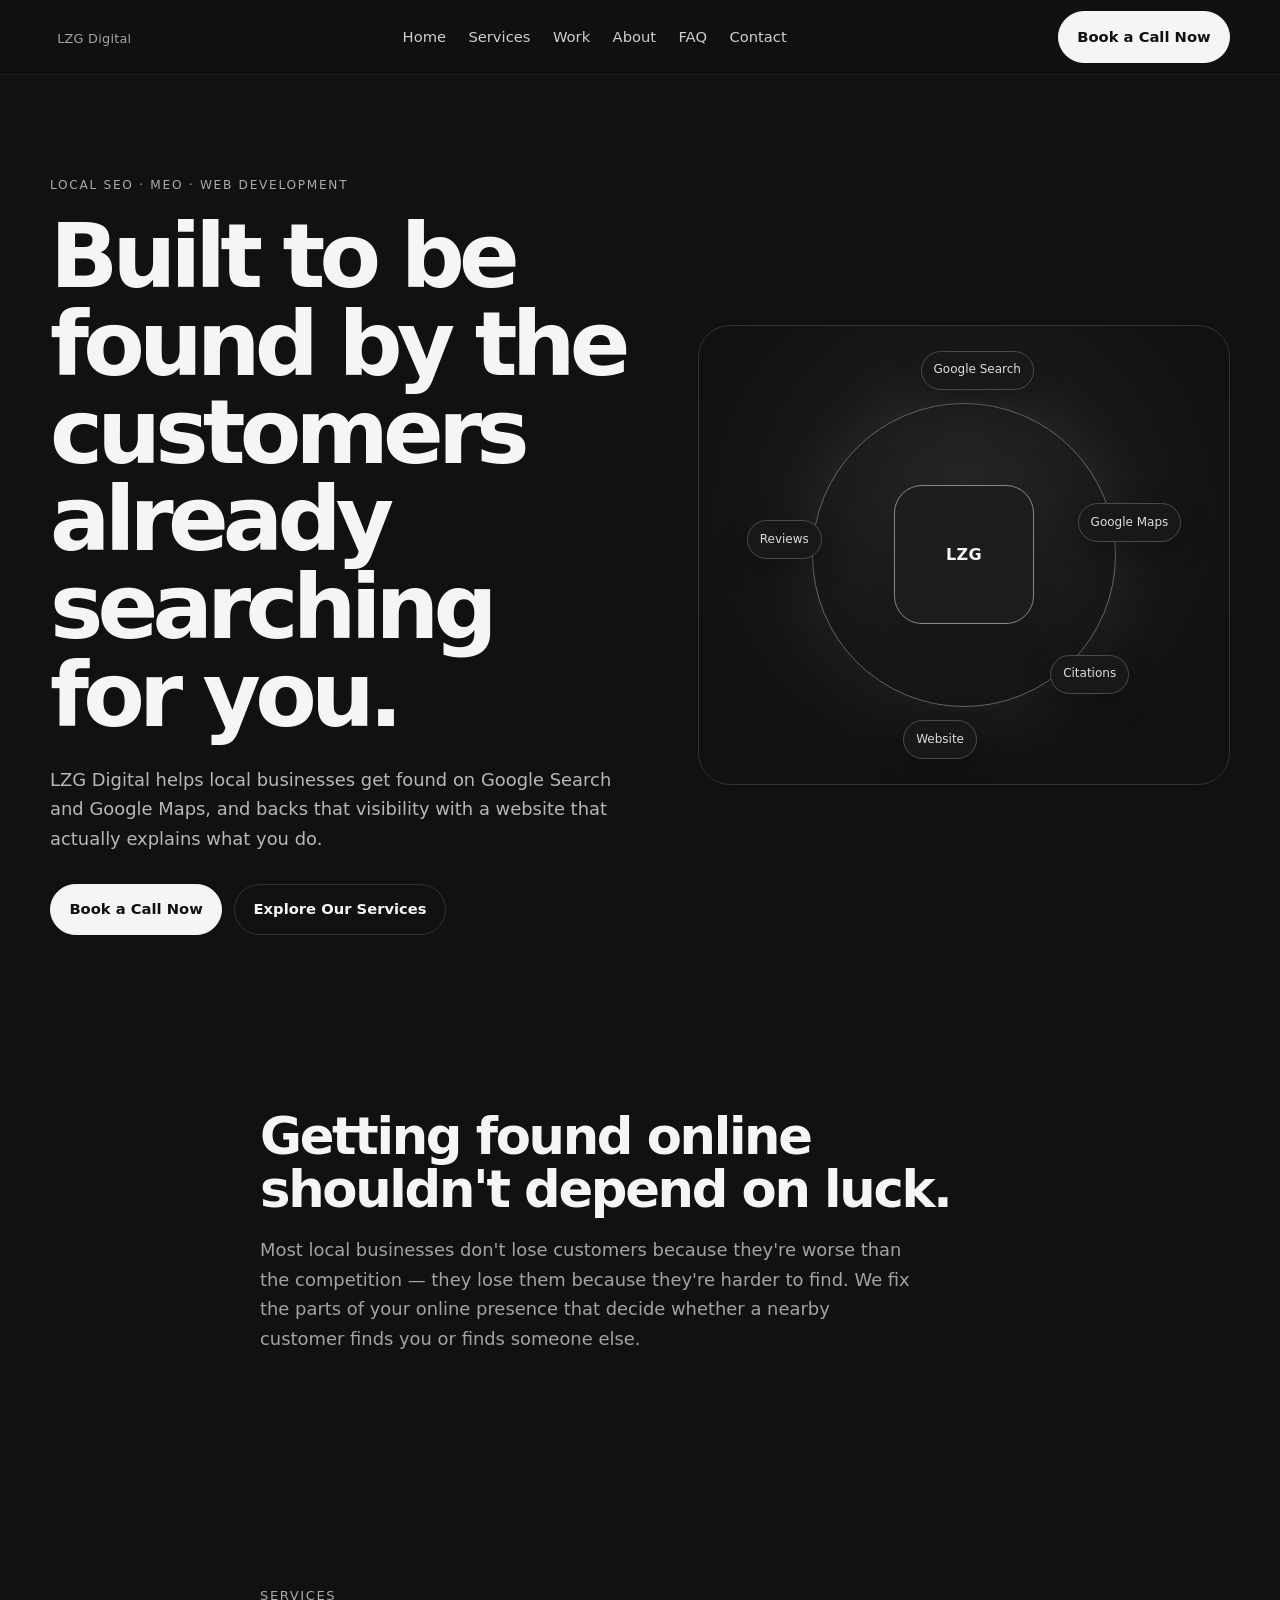
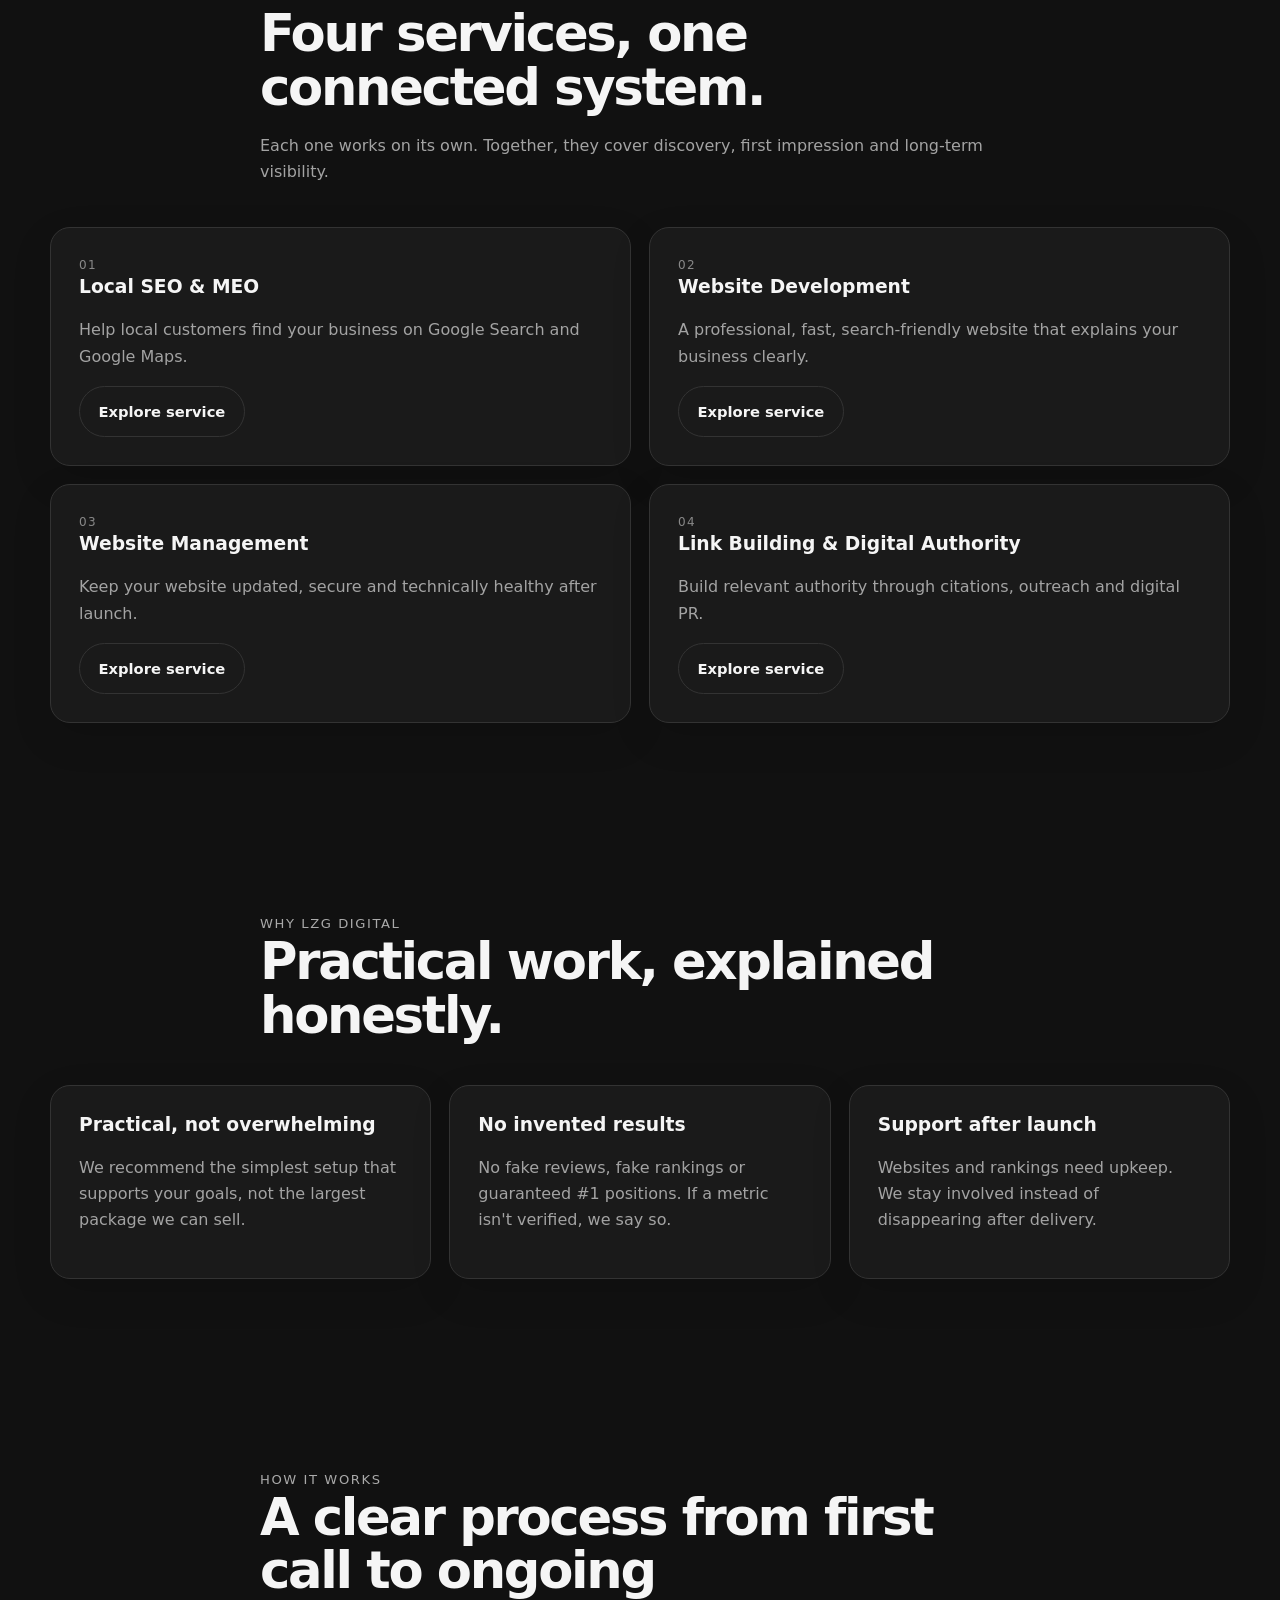
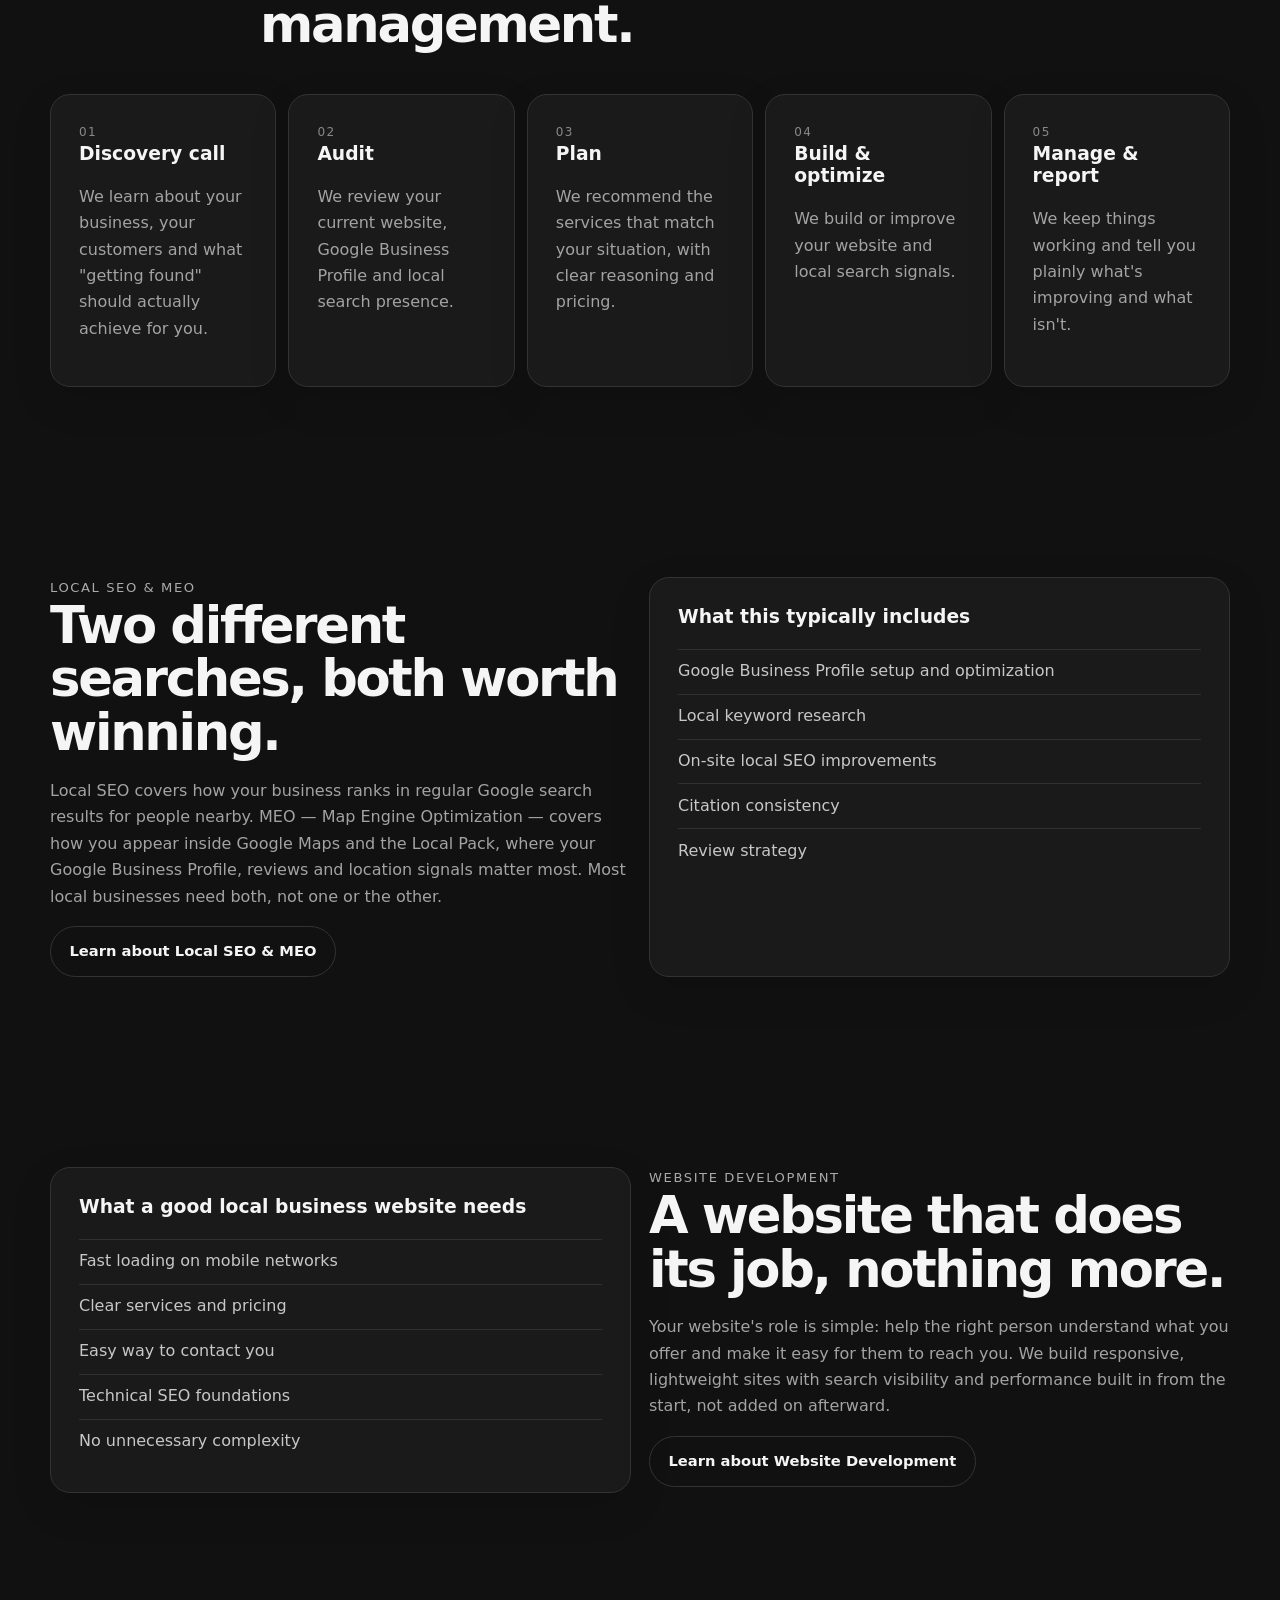
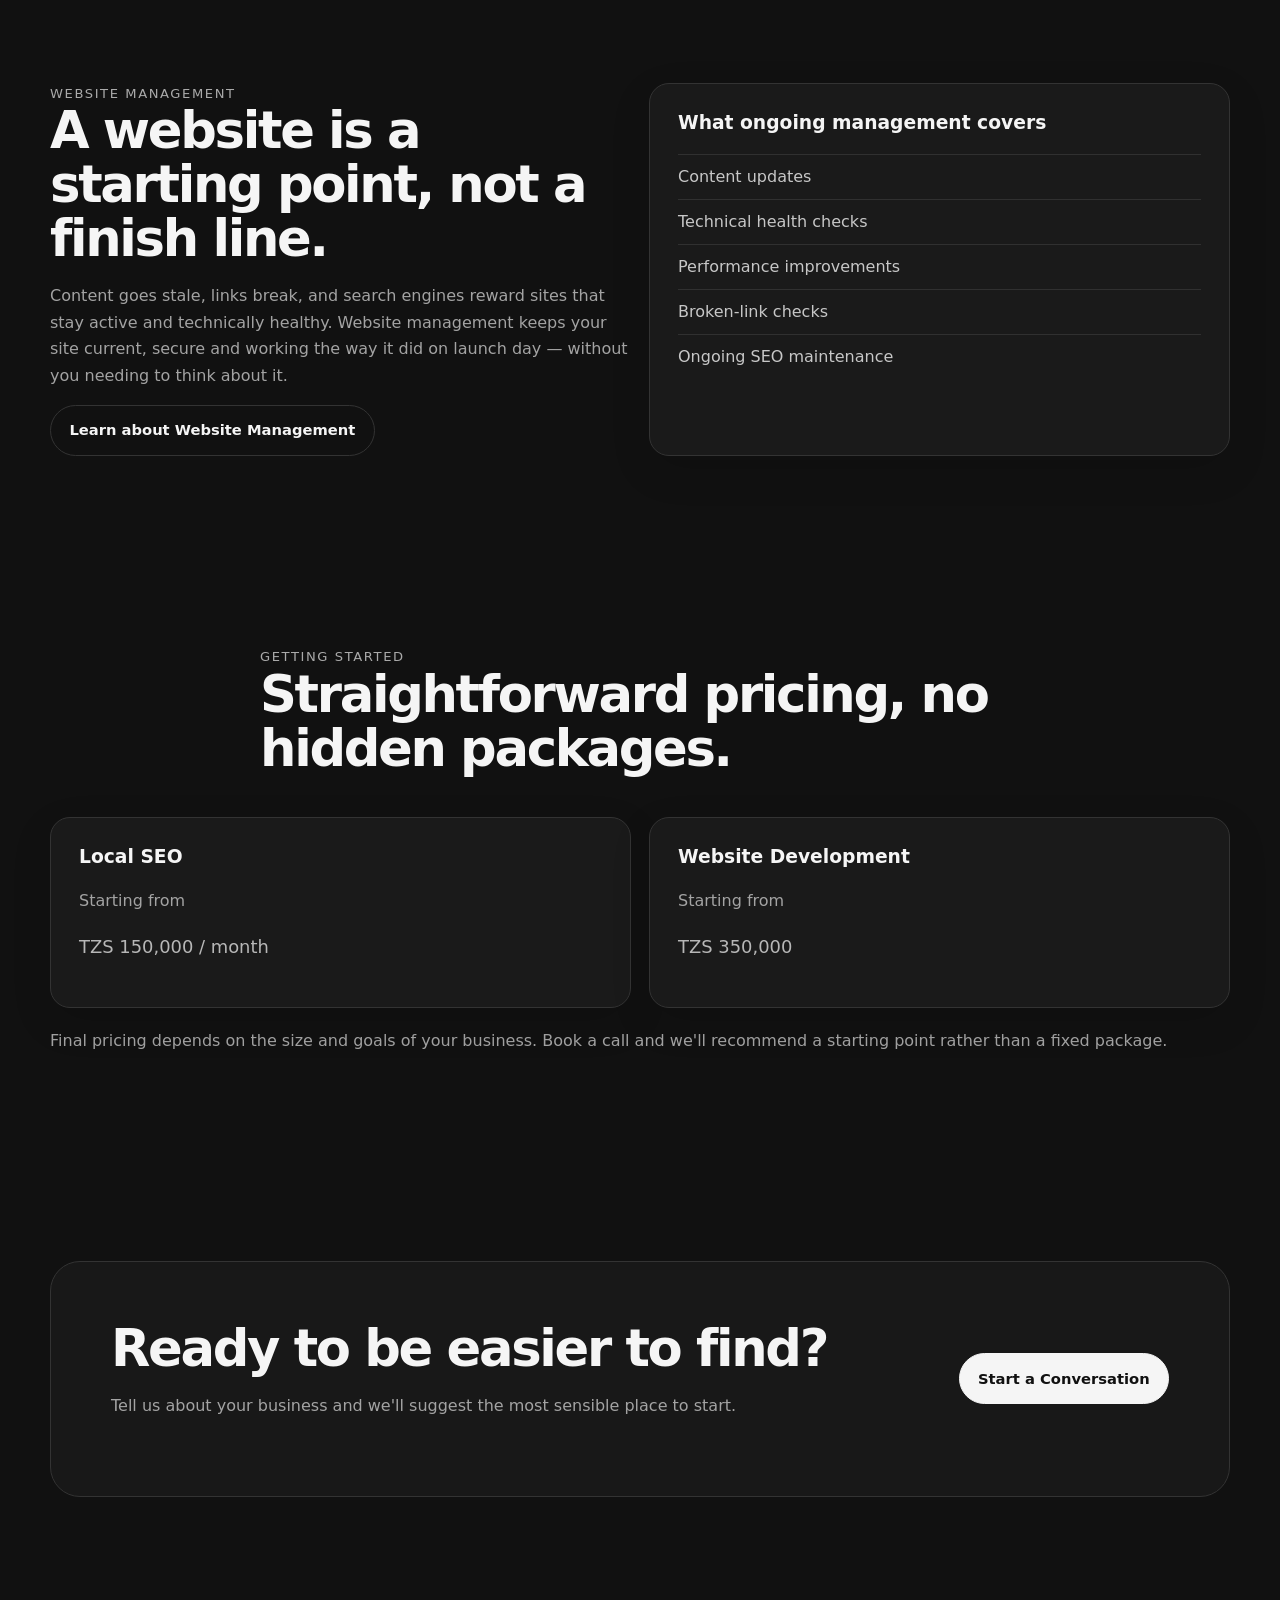
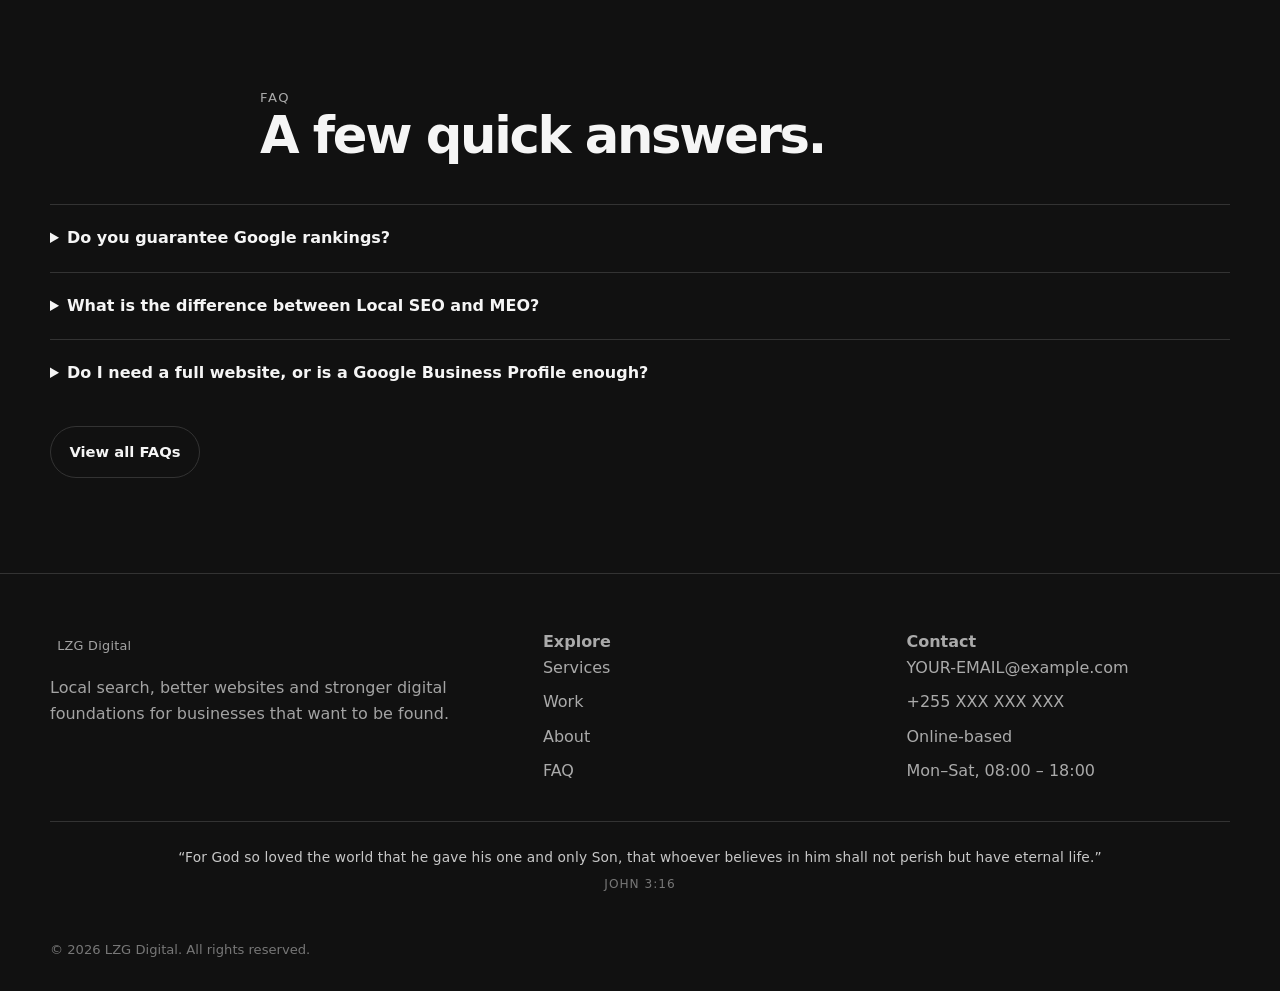
==== index.html @ 10f2b660 "Add files via upload" ====
<!doctype html>
<html lang="en">
<head>
<meta name="referrer" content="strict-origin-when-cross-origin">
<meta http-equiv="Permissions-Policy" content="camera=(), microphone=(), geolocation=(), payment=()">
<meta charset="utf-8">
<meta http-equiv="Content-Security-Policy" content="default-src 'self'; base-uri 'self'; object-src 'none'; frame-ancestors 'none'; form-action 'self' mailto:; img-src 'self' data:; font-src 'self'; style-src 'self' 'unsafe-inline'; script-src 'self'; connect-src 'self'; media-src 'self'; upgrade-insecure-requests">
<meta name="viewport" content="width=device-width, initial-scale=1">
<link rel="icon" type="image/svg+xml" href="assets/favicon.svg">
<title>LZG Digital | Local SEO, MEO & Web Development for Local Businesses</title>
<meta name="description" content="LZG Digital helps local businesses improve their Google visibility with Local SEO, MEO, professional websites, digital authority and ongoing website management.">
<meta name="robots" content="index,follow,max-image-preview:large">
<link rel="canonical" href="https://YOUR-USERNAME.github.io/YOUR-REPOSITORY/">
<meta property="og:type" content="website">
<meta property="og:title" content="LZG Digital | Local SEO, MEO & Web Development for Local Businesses">
<meta property="og:description" content="LZG Digital helps local businesses improve their Google visibility with Local SEO, MEO, professional websites, digital authority and ongoing website management.">
<meta property="og:url" content="https://YOUR-USERNAME.github.io/YOUR-REPOSITORY/">
<meta name="twitter:card" content="summary">
<link rel="stylesheet" href="assets/css/style.css">
</head><header class="site-header"><div class="container nav">
<a class="logo" href="index.html" aria-label="LZG Digital home"><span data-brand>LZG Digital</span></a>
<nav class="nav-links" aria-label="Primary navigation">
<a href="index.html">Home</a><a href="services/">Services</a><a href="work/">Work</a><a href="about/">About</a><a href="faq/">FAQ</a><a href="contact/">Contact</a>
</nav><a class="btn btn-primary nav-cta" data-cta="primary" href="contact/">Book a Call Now</a><button class="menu" data-menu aria-label="Open menu" aria-expanded="false">Menu</button>
</div></header>

<main>

<section><div class="container hero">
<div><div class="eyebrow">Local SEO · MEO · Web Development</div>
<h1>Built to be found by the customers already searching for you.</h1>
<p class="lead">LZG Digital helps local businesses get found on Google Search and Google Maps, and backs that visibility with a website that actually explains what you do.</p>
<div class="actions"><a class="btn btn-primary" data-cta="primary" href="contact/">Book a Call Now</a><a class="btn btn-ghost" data-cta="secondary" href="services/">Explore Our Services</a></div>
</div>
<div class="hero-visual" data-reveal><div class="network">
<div class="core">LZG</div>
<div class="node">Google Search</div>
<div class="node">Google Maps</div>
<div class="node">Website</div>
<div class="node">Reviews</div>
<div class="node">Citations</div>
</div></div>
</div></section>

<section class="section"><div class="container section-head">
<h2>Getting found online shouldn't depend on luck.</h2>
<p class="lead muted">Most local businesses don't lose customers because they're worse than the competition — they lose them because they're harder to find. We fix the parts of your online presence that decide whether a nearby customer finds you or finds someone else.</p>
</div></section>

<section class="section" id="services"><div class="container section-head">
<div class="kicker">Services</div>
<h2>Four services, one connected system.</h2>
<p class="muted">Each one works on its own. Together, they cover discovery, first impression and long-term visibility.</p>
</div><div class="container grid grid-2">
<article class="card" data-reveal><div class="number">01</div><h3>Local SEO & MEO</h3><p class="muted">Help local customers find your business on Google Search and Google Maps.</p><a class="btn btn-ghost" href="services/local-seo-meo/">Explore service</a></article>
<article class="card" data-reveal><div class="number">02</div><h3>Website Development</h3><p class="muted">A professional, fast, search-friendly website that explains your business clearly.</p><a class="btn btn-ghost" href="services/website-development/">Explore service</a></article>
<article class="card" data-reveal><div class="number">03</div><h3>Website Management</h3><p class="muted">Keep your website updated, secure and technically healthy after launch.</p><a class="btn btn-ghost" href="services/website-management/">Explore service</a></article>
<article class="card" data-reveal><div class="number">04</div><h3>Link Building & Digital Authority</h3><p class="muted">Build relevant authority through citations, outreach and digital PR.</p><a class="btn btn-ghost" href="services/link-building/">Explore service</a></article>
</div></section>

<section class="section"><div class="container section-head">
<div class="kicker">Why LZG Digital</div>
<h2>Practical work, explained honestly.</h2>
</div><div class="container grid grid-3">
<article class="card" data-reveal><h3>Practical, not overwhelming</h3><p class="muted">We recommend the simplest setup that supports your goals, not the largest package we can sell.</p></article>
<article class="card" data-reveal><h3>No invented results</h3><p class="muted">No fake reviews, fake rankings or guaranteed #1 positions. If a metric isn't verified, we say so.</p></article>
<article class="card" data-reveal><h3>Support after launch</h3><p class="muted">Websites and rankings need upkeep. We stay involved instead of disappearing after delivery.</p></article>
</div></section>

<section class="section"><div class="container section-head">
<div class="kicker">How it works</div>
<h2>A clear process from first call to ongoing management.</h2>
</div><div class="container process">
<article class="card" data-reveal><div class="number">01</div><h3>Discovery call</h3><p class="muted">We learn about your business, your customers and what "getting found" should actually achieve for you.</p></article>
<article class="card" data-reveal><div class="number">02</div><h3>Audit</h3><p class="muted">We review your current website, Google Business Profile and local search presence.</p></article>
<article class="card" data-reveal><div class="number">03</div><h3>Plan</h3><p class="muted">We recommend the services that match your situation, with clear reasoning and pricing.</p></article>
<article class="card" data-reveal><div class="number">04</div><h3>Build & optimize</h3><p class="muted">We build or improve your website and local search signals.</p></article>
<article class="card" data-reveal><div class="number">05</div><h3>Manage & report</h3><p class="muted">We keep things working and tell you plainly what's improving and what isn't.</p></article>
</div></section>

<section class="section"><div class="container grid grid-2">
<div data-reveal><div class="kicker">Local SEO & MEO</div><h2>Two different searches, both worth winning.</h2><p class="muted">Local SEO covers how your business ranks in regular Google search results for people nearby. MEO — Map Engine Optimization — covers how you appear inside Google Maps and the Local Pack, where your Google Business Profile, reviews and location signals matter most. Most local businesses need both, not one or the other.</p><a class="btn btn-ghost" href="services/local-seo-meo/">Learn about Local SEO & MEO</a></div>
<div class="card" data-reveal><h3>What this typically includes</h3><ul class="list"><li>Google Business Profile setup and optimization</li><li>Local keyword research</li><li>On-site local SEO improvements</li><li>Citation consistency</li><li>Review strategy</li></ul></div>
</div></section>

<section class="section"><div class="container grid grid-2">
<div class="card" data-reveal><h3>What a good local business website needs</h3><ul class="list"><li>Fast loading on mobile networks</li><li>Clear services and pricing</li><li>Easy way to contact you</li><li>Technical SEO foundations</li><li>No unnecessary complexity</li></ul></div>
<div data-reveal><div class="kicker">Website Development</div><h2>A website that does its job, nothing more.</h2><p class="muted">Your website's role is simple: help the right person understand what you offer and make it easy for them to reach you. We build responsive, lightweight sites with search visibility and performance built in from the start, not added on afterward.</p><a class="btn btn-ghost" href="services/website-development/">Learn about Website Development</a></div>
</div></section>

<section class="section"><div class="container grid grid-2">
<div data-reveal><div class="kicker">Website Management</div><h2>A website is a starting point, not a finish line.</h2><p class="muted">Content goes stale, links break, and search engines reward sites that stay active and technically healthy. Website management keeps your site current, secure and working the way it did on launch day — without you needing to think about it.</p><a class="btn btn-ghost" href="services/website-management/">Learn about Website Management</a></div>
<div class="card" data-reveal><h3>What ongoing management covers</h3><ul class="list"><li>Content updates</li><li>Technical health checks</li><li>Performance improvements</li><li>Broken-link checks</li><li>Ongoing SEO maintenance</li></ul></div>
</div></section>

<section class="section"><div class="container section-head">
<div class="kicker">Getting started</div>
<h2>Straightforward pricing, no hidden packages.</h2>
</div><div class="container grid grid-2">
<article class="card" data-reveal><h3>Local SEO</h3><p class="muted">Starting from</p><p class="lead" data-price="seoStarter">TZS 150,000 / month</p></article>
<article class="card" data-reveal><h3>Website Development</h3><p class="muted">Starting from</p><p class="lead" data-price="websiteStarter">TZS 350,000</p></article>
</div><div class="container"><p class="muted" style="margin-top:20px">Final pricing depends on the size and goals of your business. Book a call and we'll recommend a starting point rather than a fixed package.</p></div></section>

<section class="section"><div class="container"><div class="cta-band">
<div><h2>Ready to be easier to find?</h2><p class="muted">Tell us about your business and we'll suggest the most sensible place to start.</p></div>
<a class="btn btn-primary" data-cta="contact" href="contact/">Start a Conversation</a>
</div></div></section>

<section class="section"><div class="container section-head">
<div class="kicker">FAQ</div>
<h2>A few quick answers.</h2>
</div><div class="container faq">
<details><summary>Do you guarantee Google rankings?</summary><p>No. Search results depend on many factors outside any agency's control. We focus on sustainable improvements and transparent reporting.</p></details>
<details><summary>What is the difference between Local SEO and MEO?</summary><p>Local SEO covers your ranking in standard search results; MEO covers your visibility inside Google Maps and the Local Pack. Most businesses benefit from both.</p></details>
<details><summary>Do I need a full website, or is a Google Business Profile enough?</summary><p>It depends on the business. We assess your situation and recommend the simplest setup that supports your goals — not the biggest package available.</p></details>
</div><div class="container" style="margin-top:20px"><a class="btn btn-ghost" href="faq/">View all FAQs</a></div></section>

</main>

<footer><div class="container footer-grid">
<div><div class="logo"><span data-brand>LZG Digital</span></div><p class="muted">Local search, better websites and stronger digital foundations for businesses that want to be found.</p></div>
<div><strong>Explore</strong><div class="footer-links"><a href="services/">Services</a><a href="work/">Work</a><a href="about/">About</a><a href="faq/">FAQ</a></div></div>
<div><strong>Contact</strong><div class="footer-links"><a data-email href="mailto:YOUR-EMAIL@example.com">YOUR-EMAIL@example.com</a><a data-phone href="tel:+255000000000">+255 XXX XXX XXX</a><span data-location>Online-based</span><span>Mon–Sat, 08:00 – 18:00</span></div></div>
</div><div class="container scripture">
“For God so loved the world that he gave his one and only Son, that whoever believes in him shall not perish but have eternal life.”
<cite>John 3:16</cite>
</div>
<div class="container fine">© <span data-year></span> <span data-brand>LZG Digital</span>. All rights reserved.</div></footer>
<script src="assets/js/config.js"></script><script src="assets/js/main.js"></script>
<script type="application/ld+json">
{"@context":"https://schema.org","@graph":[
{"@type":"Organization","@id":"https://YOUR-USERNAME.github.io/YOUR-REPOSITORY/#organization","name":"LZG Digital","url":"https://YOUR-USERNAME.github.io/YOUR-REPOSITORY/","description":"LZG Digital helps local businesses improve their Google visibility with Local SEO, MEO, professional websites, digital authority and ongoing website management.","areaServed":"Tanzania"},
{"@type":"WebSite","@id":"https://YOUR-USERNAME.github.io/YOUR-REPOSITORY/#website","url":"https://YOUR-USERNAME.github.io/YOUR-REPOSITORY/","name":"LZG Digital","publisher":{"@id":"https://YOUR-USERNAME.github.io/YOUR-REPOSITORY/#organization"}}
]}
</script>
---- assets/css/style.css ----
/* LZG Digital — premium graphite system */
:root{
  --bg:#111111; --surface:#1a1a1a; --card:#202020; --text:#f5f5f5;
  --muted:#a3a3a3; --line:#333333; --white:#ffffff; --max:1180px;
  --radius:20px; --shadow:0 24px 70px rgba(0,0,0,.28);
}
*{box-sizing:border-box}
html{scroll-behavior:smooth}
body{margin:0;background:var(--bg);color:var(--text);font-family:Inter,ui-sans-serif,system-ui,-apple-system,BlinkMacSystemFont,"Segoe UI",sans-serif;line-height:1.65}
body:focus-within{scroll-behavior:smooth}
a{color:inherit;text-decoration:none}
img{max-width:100%;height:auto;display:block}
button,input,textarea{font:inherit}
.container{width:min(calc(100% - 40px),var(--max));margin-inline:auto}
.site-header{position:sticky;top:0;z-index:50;background:rgba(17,17,17,.88);backdrop-filter:blur(14px);border-bottom:1px solid rgba(255,255,255,.06)}
.nav{height:74px;display:flex;align-items:center;justify-content:space-between}
.logo{font-weight:800;letter-spacing:-.05em;font-size:1.15rem}
.logo span{font-weight:500;color:var(--muted);margin-left:.45rem;letter-spacing:.02em;font-size:.8rem}
.nav-links{display:flex;gap:1.4rem;align-items:center}
.nav-links a{color:#cfcfcf;font-size:.92rem}
.nav-links a:hover{color:#fff}
.menu{display:none;background:none;border:0;color:#fff;font-size:1.4rem}
.btn{display:inline-flex;align-items:center;justify-content:center;gap:.5rem;border:1px solid var(--line);border-radius:999px;padding:.78rem 1.15rem;font-weight:650;font-size:.92rem;transition:.2s ease}
.btn-primary{background:#f5f5f5;color:#111;border-color:#f5f5f5}
.btn-primary:hover{background:#fff;transform:translateY(-1px)}
.btn-ghost:hover{border-color:#666}
.hero{padding:100px 0 80px;min-height:78vh;display:grid;grid-template-columns:1.05fr .95fr;gap:60px;align-items:center}
.eyebrow{font-size:.76rem;letter-spacing:.14em;text-transform:uppercase;color:#aaa}
h1{font-size:clamp(3rem,7vw,6.4rem);line-height:.98;letter-spacing:-.065em;margin:18px 0 25px;max-width:760px}
h2{font-size:clamp(2rem,4vw,3.3rem);line-height:1.05;letter-spacing:-.045em;margin:0 0 18px}
h3{line-height:1.2;margin-top:0}
.lead{font-size:1.12rem;color:#b7b7b7;max-width:650px}
.actions{display:flex;flex-wrap:wrap;gap:12px;margin-top:30px}
.hero-visual{min-height:460px;display:grid;place-items:center;position:relative;overflow:hidden;border:1px solid var(--line);border-radius:32px;background:radial-gradient(circle at 50% 40%,#292929 0,#181818 42%,#111 75%)}
.network{position:relative;width:min(82%,440px);aspect-ratio:1}
.network:before{content:"";position:absolute;inset:15%;border:1px solid #666;border-radius:50%;box-shadow:0 0 90px rgba(255,255,255,.06)}
.core{position:absolute;inset:34%;display:grid;place-items:center;border:1px solid #888;border-radius:28px;background:#1d1d1d;box-shadow:var(--shadow);font-weight:750;letter-spacing:.02em}
.node{position:absolute;padding:.55rem .75rem;border:1px solid #4a4a4a;border-radius:999px;background:#181818;color:#ddd;font-size:.75rem;box-shadow:0 10px 30px rgba(0,0,0,.25)}
.node:nth-child(2){top:3%;left:40%}.node:nth-child(3){right:0;top:38%}.node:nth-child(4){bottom:3%;left:36%}.node:nth-child(5){left:0;top:42%}.node:nth-child(6){right:12%;bottom:18%}
.section{padding:95px 0}.section-head{max-width:760px;margin-bottom:42px}.muted{color:var(--muted)}
.grid{display:grid;gap:18px}.grid-3{grid-template-columns:repeat(3,1fr)}.grid-2{grid-template-columns:repeat(2,1fr)}
.card{background:var(--surface);border:1px solid var(--line);border-radius:var(--radius);padding:28px;box-shadow:0 14px 40px rgba(0,0,0,.12)}
.card:hover{border-color:#555}
.number{font-size:.75rem;color:#888;letter-spacing:.12em}
.list{padding:0;margin:20px 0 0;list-style:none}.list li{padding:.55rem 0;border-top:1px solid #303030;color:#c7c7c7}
.process{display:grid;grid-template-columns:repeat(5,1fr);gap:12px}.process .card{min-height:190px}
.score{display:grid;grid-template-columns:1fr 1fr;gap:20px;align-items:center}
.score-box{font-size:4rem;font-weight:800;letter-spacing:-.06em}
.bar{height:7px;background:#333;border-radius:10px;overflow:hidden}.bar span{display:block;height:100%;background:#eee}
.cta-band{padding:60px;border:1px solid var(--line);border-radius:30px;background:#181818;display:flex;justify-content:space-between;align-items:center;gap:30px}
footer{border-top:1px solid var(--line);padding:55px 0 30px;color:#aaa}
.footer-grid{display:grid;grid-template-columns:1.4fr 1fr 1fr;gap:40px}.footer-links{display:grid;gap:8px}
.fine{font-size:.82rem;color:#777;margin-top:45px}
.page-hero{padding:85px 0 55px;border-bottom:1px solid var(--line)}
.kicker{color:#aaa;font-size:.82rem;text-transform:uppercase;letter-spacing:.12em}
.faq details{border-top:1px solid var(--line);padding:20px 0}.faq summary{cursor:pointer;font-weight:650}.faq p{color:#aaa;max-width:800px}
form{display:grid;gap:14px}label{font-size:.85rem;color:#bbb}input,textarea{width:100%;background:#181818;border:1px solid #3a3a3a;color:#fff;border-radius:12px;padding:13px 14px;outline:none}input:focus,textarea:focus{border-color:#888}textarea{min-height:150px;resize:vertical}
@media(max-width:900px){
  .nav-links{display:none;position:absolute;left:20px;right:20px;top:74px;padding:16px;background:#161616;border:1px solid var(--line);border-radius:16px;flex-direction:column;align-items:stretch}
  .nav-links.open{display:flex}.menu{display:block}.nav .nav-cta{display:none}
  .hero{grid-template-columns:1fr;padding-top:65px}.hero-visual{min-height:380px}
  .grid-3,.grid-2,.process,.footer-grid{grid-template-columns:1fr}
  .cta-band{padding:35px;flex-direction:column;align-items:flex-start}.score{grid-template-columns:1fr}
}
@media(max-width:520px){
  .container{width:min(calc(100% - 28px),var(--max))}
  h1{font-size:clamp(2.65rem,15vw,4rem)}
  .section{padding:70px 0}.hero{padding:55px 0 45px}.hero-visual{min-height:330px;border-radius:24px}
  .node{font-size:.65rem;padding:.45rem .6rem}
}
.js [data-reveal]{opacity:0;transform:translateY(14px);transition:opacity .6s ease,transform .6s ease}
.js [data-reveal].is-visible{opacity:1;transform:translateY(0)}
@media(prefers-reduced-motion:reduce){html{scroll-behavior:auto}.btn{transition:none}.hero-visual *{animation:none!important}.js [data-reveal]{opacity:1;transform:none;transition:none}}

.scripture{margin-top:36px;padding-top:24px;border-top:1px solid var(--line);text-align:center;color:#c8c8c8;font-size:.86rem;letter-spacing:.01em}
.scripture cite{display:block;margin-top:6px;color:#777;font-style:normal;font-size:.76rem;letter-spacing:.08em;text-transform:uppercase}
@media(max-width:520px){.scripture{font-size:.8rem}}
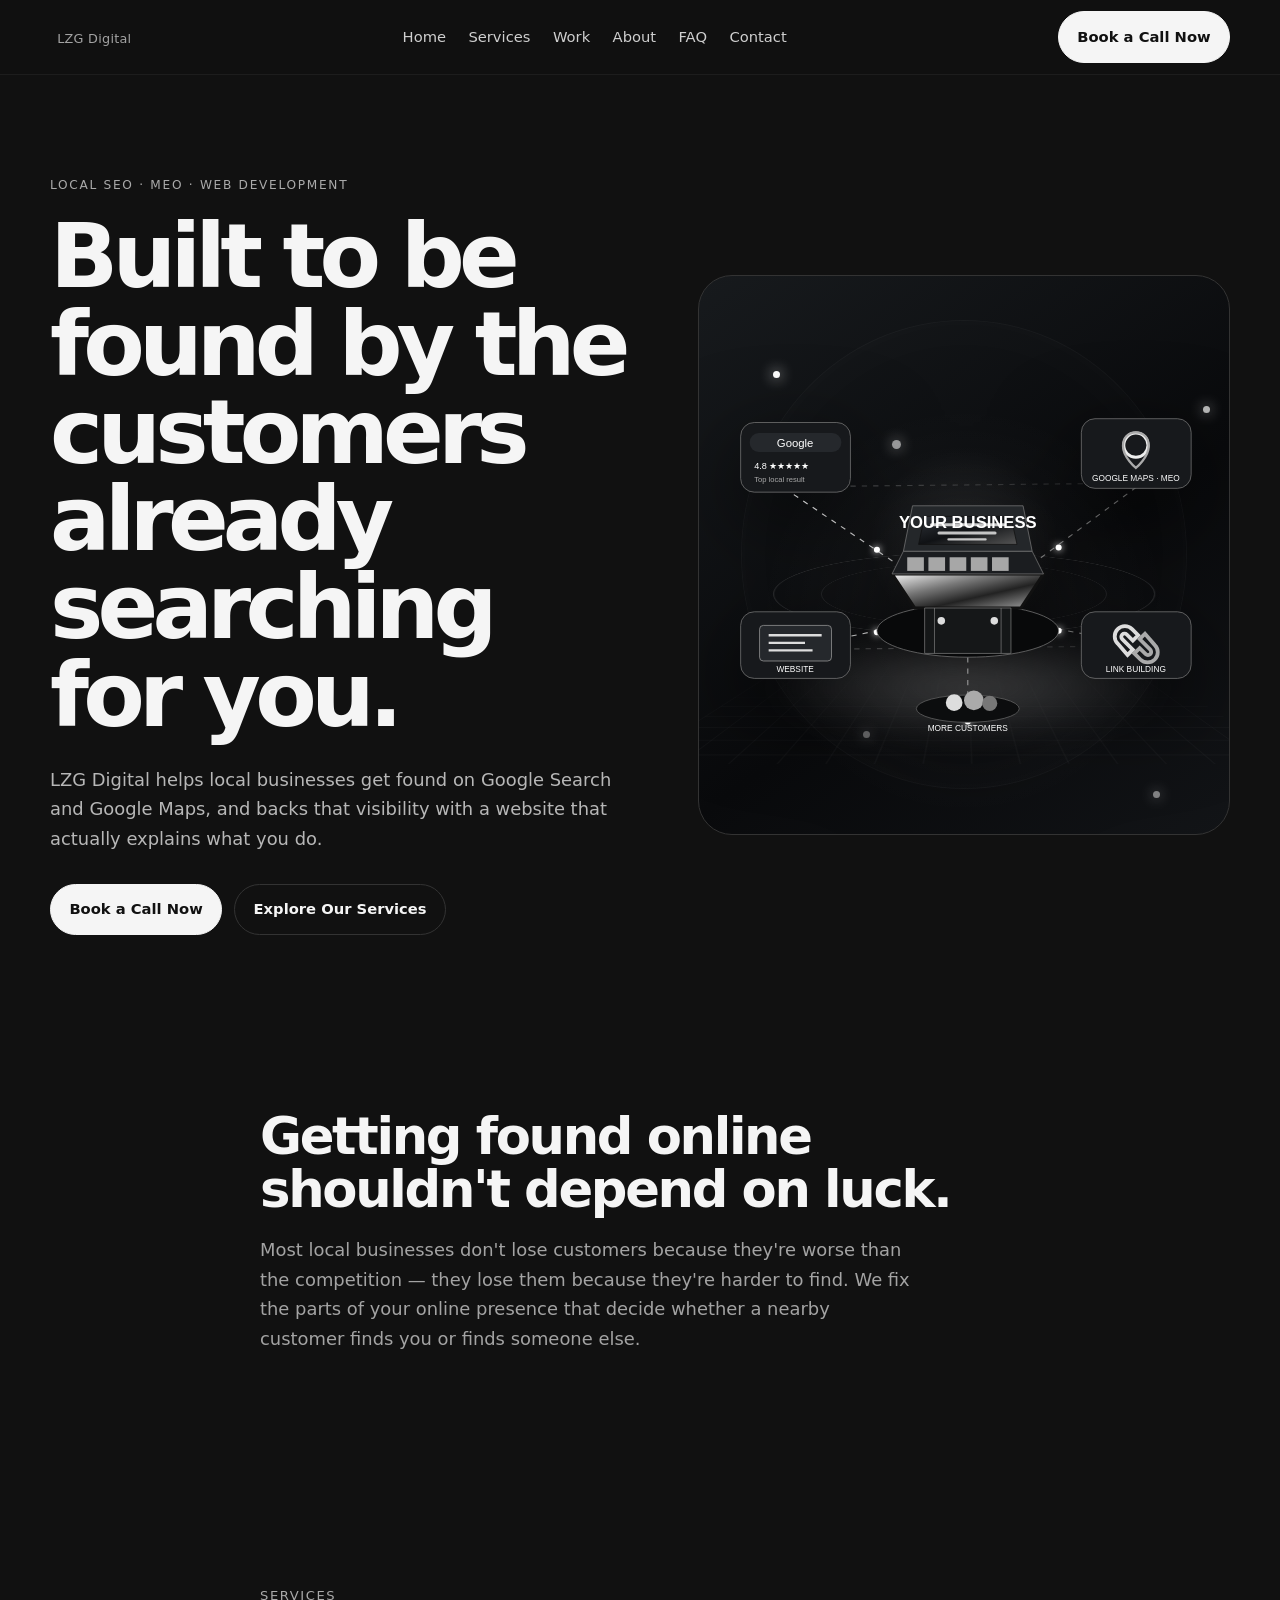
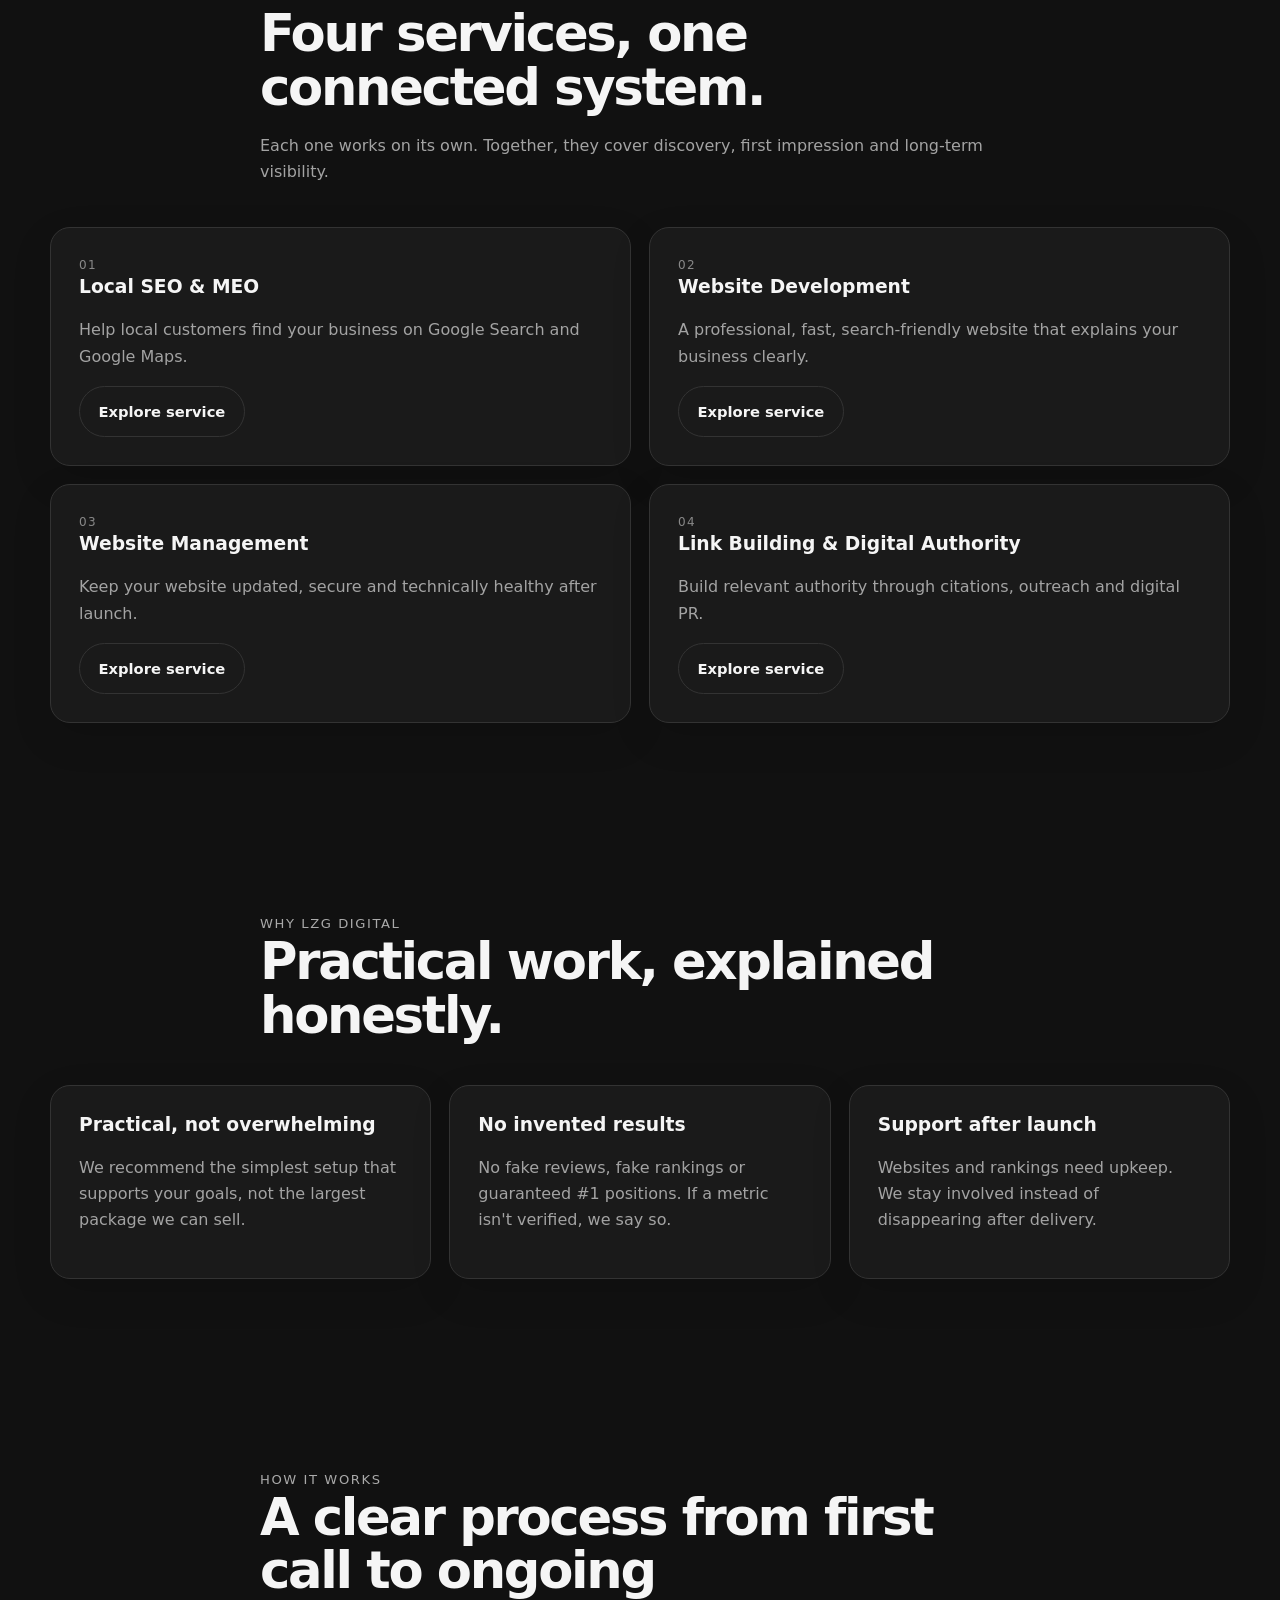
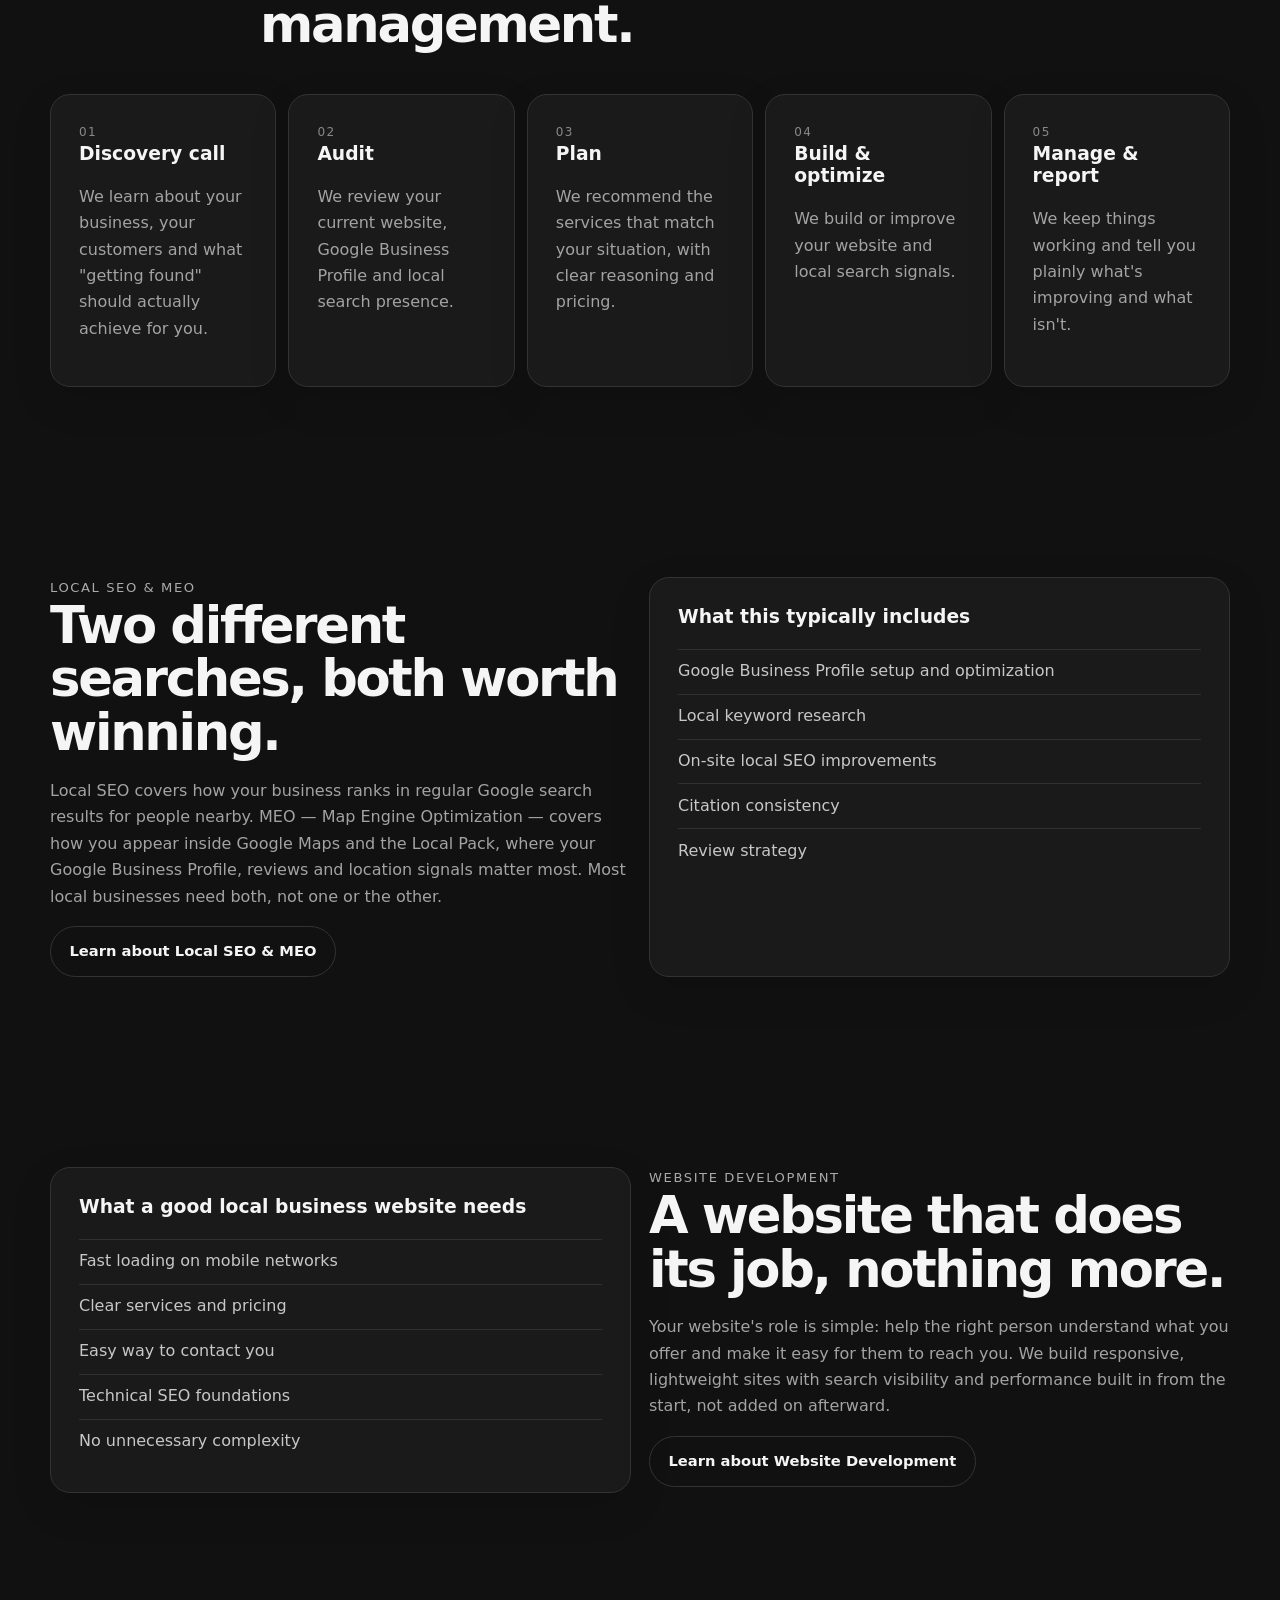
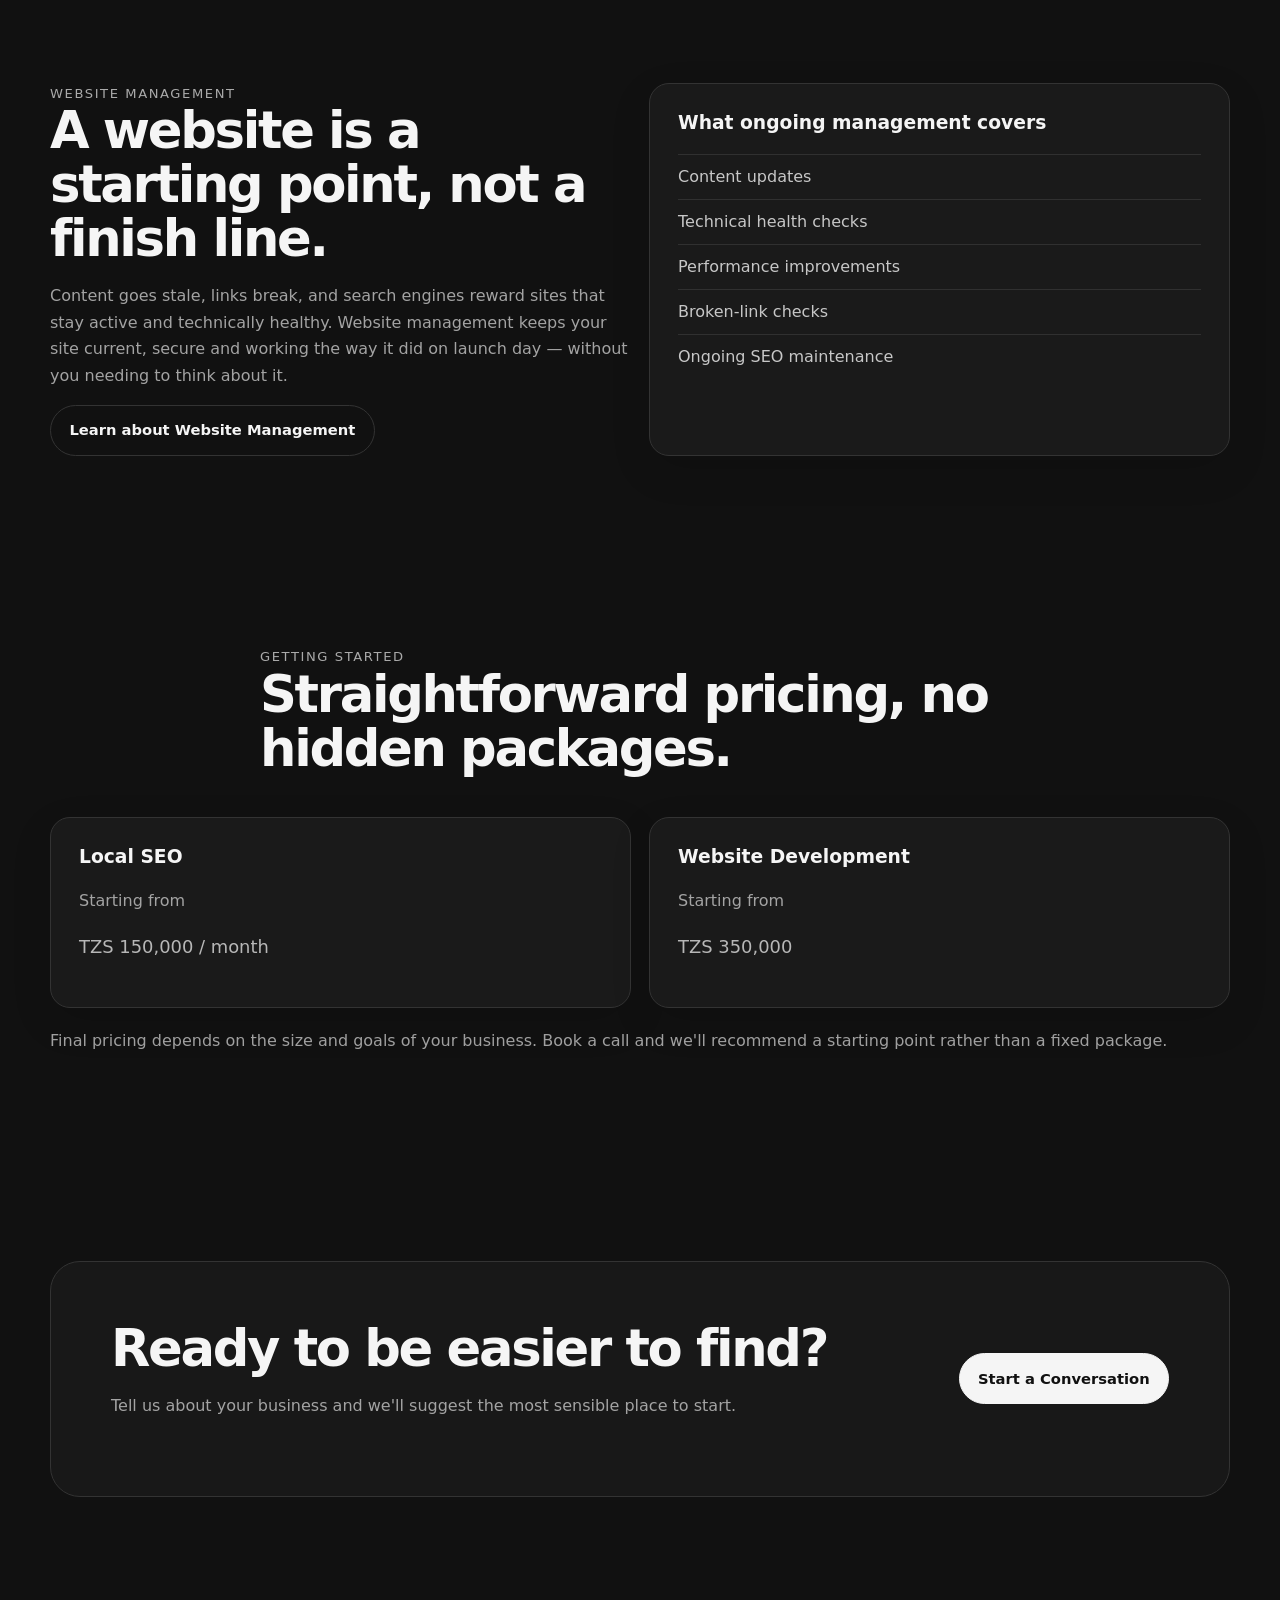
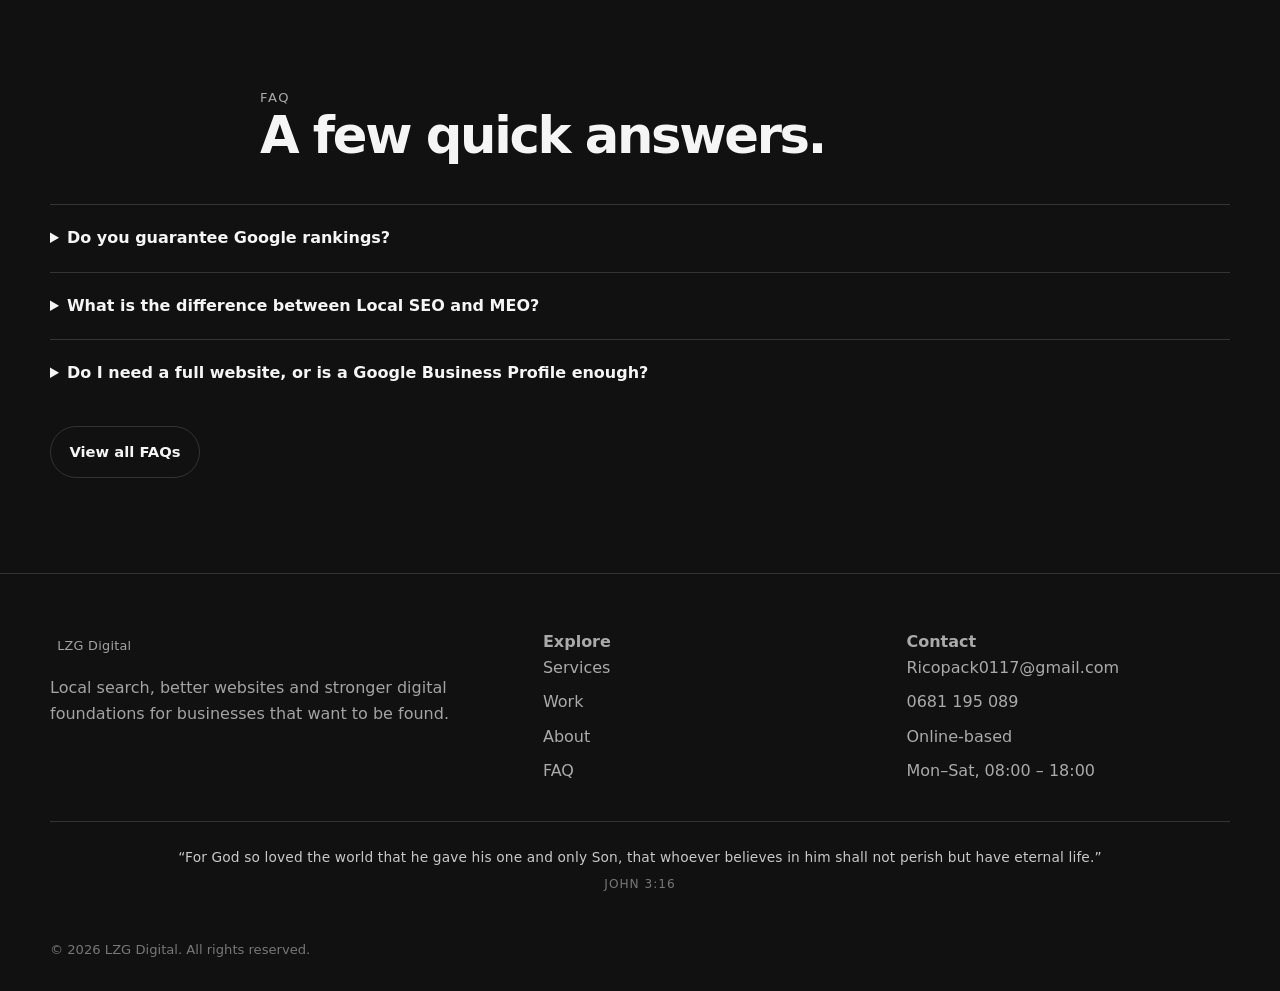
==== commit b54def4d: "Add files via upload" ====
--- a/index.html
+++ b/index.html
@@ -10,11 +10,11 @@
 <title>LZG Digital | Local SEO, MEO & Web Development for Local Businesses</title>
 <meta name="description" content="LZG Digital helps local businesses improve their Google visibility with Local SEO, MEO, professional websites, digital authority and ongoing website management.">
 <meta name="robots" content="index,follow,max-image-preview:large">
-<link rel="canonical" href="https://YOUR-USERNAME.github.io/YOUR-REPOSITORY/">
+<link rel="canonical" href="https://lzg-digital.github.io/lzg-digital/">
 <meta property="og:type" content="website">
 <meta property="og:title" content="LZG Digital | Local SEO, MEO & Web Development for Local Businesses">
 <meta property="og:description" content="LZG Digital helps local businesses improve their Google visibility with Local SEO, MEO, professional websites, digital authority and ongoing website management.">
-<meta property="og:url" content="https://YOUR-USERNAME.github.io/YOUR-REPOSITORY/">
+<meta property="og:url" content="https://lzg-digital.github.io/lzg-digital/">
 <meta name="twitter:card" content="summary">
 <link rel="stylesheet" href="assets/css/style.css">
 </head><header class="site-header"><div class="container nav">
@@ -32,14 +32,56 @@
 <p class="lead">LZG Digital helps local businesses get found on Google Search and Google Maps, and backs that visibility with a website that actually explains what you do.</p>
 <div class="actions"><a class="btn btn-primary" data-cta="primary" href="contact/">Book a Call Now</a><a class="btn btn-ghost" data-cta="secondary" href="services/">Explore Our Services</a></div>
 </div>
-<div class="hero-visual" data-reveal><div class="network">
-<div class="core">LZG</div>
-<div class="node">Google Search</div>
-<div class="node">Google Maps</div>
-<div class="node">Website</div>
-<div class="node">Reviews</div>
-<div class="node">Citations</div>
-</div></div>
+<div class="hero-visual hero-3d" data-reveal aria-label="3D local search growth system visualization">
+  <div class="hero-grid"></div>
+  <div class="orbit orbit-a"></div><div class="orbit orbit-b"></div>
+  <svg class="growth-scene" viewBox="0 0 700 560" role="img" aria-label="Local SEO, Google Maps, website and link building connected around a local business">
+    <defs>
+      <linearGradient id="metal" x1="0" x2="1" y1="0" y2="1"><stop offset="0" stop-color="#f5f5f5"/><stop offset=".35" stop-color="#777"/><stop offset=".62" stop-color="#222"/><stop offset="1" stop-color="#aaa"/></linearGradient>
+      <linearGradient id="glass" x1="0" x2="1" y1="0" y2="1"><stop offset="0" stop-color="#30343a"/><stop offset=".5" stop-color="#101215"/><stop offset="1" stop-color="#555"/></linearGradient>
+      <linearGradient id="gold" x1="0" x2="1"><stop stop-color="#fff"/><stop offset=".45" stop-color="#b9b9b9"/><stop offset="1" stop-color="#666"/></linearGradient>
+      <filter id="glow"><feGaussianBlur stdDeviation="5" result="b"/><feMerge><feMergeNode in="b"/><feMergeNode in="SourceGraphic"/></feMerge></filter>
+      <filter id="soft"><feGaussianBlur stdDeviation="18"/></filter>
+      <radialGradient id="floor"><stop stop-color="#dcdcdc" stop-opacity=".22"/><stop offset="1" stop-color="#fff" stop-opacity="0"/></radialGradient>
+    </defs>
+    <ellipse cx="355" cy="455" rx="260" ry="70" fill="url(#floor)" filter="url(#soft)"/>
+    <g class="connection-lines" fill="none" stroke="url(#gold)" stroke-width="1.5" opacity=".8">
+      <path d="M355 355 L110 190 M355 355 L585 185 M355 355 L115 405 M355 355 L590 400 M355 355 L355 500"/>
+      <path d="M110 190 L585 185 M115 405 L590 400" opacity=".28"/>
+    </g>
+    <g class="energy-points" fill="#fff" filter="url(#glow)">
+      <circle cx="235" cy="273" r="4"/><circle cx="475" cy="270" r="4"/><circle cx="235" cy="382" r="4"/><circle cx="475" cy="380" r="4"/><circle cx="355" cy="500" r="4"/>
+    </g>
+    <g class="store" transform="translate(250 190)">
+      <ellipse cx="105" cy="190" rx="120" ry="35" fill="#08090a" stroke="#777"/>
+      <path d="M5 115 L205 115 L175 160 L35 160 Z" fill="url(#metal)" stroke="#111" stroke-width="4"/>
+      <path d="M20 85 L190 85 L205 115 L5 115 Z" fill="#1b1d20" stroke="#777"/>
+      <path d="M32 25 L178 25 L190 85 L20 85 Z" fill="#24272a" stroke="#777"/>
+      <path d="M48 39 L162 39 L170 76 L40 76 Z" fill="url(#glass)" stroke="#111"/>
+      <g fill="#d7d7d7" opacity=".9"><rect x="55" y="48" width="100" height="4" rx="2"/><rect x="65" y="59" width="78" height="4" rx="2"/><rect x="78" y="68" width="52" height="3" rx="1.5"/></g>
+      <path d="M48 160 L162 160 L162 220 L48 220 Z" fill="#151718" stroke="#777"/>
+      <path d="M61 160 L61 220 M149 160 L149 220" stroke="#777"/>
+      <g fill="#a7a7a7"><rect x="25" y="93" width="22" height="18"/><rect x="53" y="93" width="22" height="18"/><rect x="81" y="93" width="22" height="18"/><rect x="109" y="93" width="22" height="18"/><rect x="137" y="93" width="22" height="18"/></g>
+      <text x="105" y="55" text-anchor="middle" fill="#fff" font-size="22" font-family="Arial, sans-serif" font-weight="700">YOUR BUSINESS</text>
+      <circle cx="70" cy="177" r="5" fill="#ddd"/><circle cx="140" cy="177" r="5" fill="#ddd"/>
+    </g>
+    <g class="floating-card" transform="translate(55 105)">
+      <rect width="145" height="92" rx="18" fill="#17191c" stroke="#777"/><rect x="12" y="14" width="121" height="25" rx="12" fill="#25282c"/>
+      <text x="72" y="33" text-anchor="middle" fill="#fff" font-size="15" font-family="Arial">Google</text>
+      <text x="18" y="61" fill="#fff" font-size="12" font-family="Arial">4.8 ★★★★★</text><text x="18" y="78" fill="#aaa" font-size="10" font-family="Arial">Top local result</text>
+    </g>
+    <g class="floating-card" transform="translate(505 100)">
+      <rect width="145" height="92" rx="18" fill="#17191c" stroke="#777"/><circle cx="72" cy="35" r="16" fill="none" stroke="#eee" stroke-width="4"/><path d="M72 18 C61 18 55 26 55 36 C55 51 72 65 72 65 C72 65 89 51 89 36 C89 26 83 18 72 18Z" fill="none" stroke="#aaa" stroke-width="3"/><text x="72" y="82" text-anchor="middle" fill="#fff" font-size="11" font-family="Arial">GOOGLE MAPS · MEO</text>
+    </g>
+    <g class="floating-card" transform="translate(55 355)">
+      <rect width="145" height="88" rx="18" fill="#17191c" stroke="#777"/><rect x="25" y="18" width="95" height="47" rx="5" fill="#25282c" stroke="#999"/><path d="M37 31h70M37 41h48M37 51h58" stroke="#ddd" stroke-width="3"/><text x="72" y="79" text-anchor="middle" fill="#fff" font-size="11" font-family="Arial">WEBSITE</text>
+    </g>
+    <g class="floating-card" transform="translate(505 355)">
+      <rect width="145" height="88" rx="18" fill="#17191c" stroke="#777"/><path d="M48 42a13 13 0 0 1 19-19l8 8-7 7-8-8a4 4 0 1 0-6 6l14 14-7 7z" fill="none" stroke="#ddd" stroke-width="5"/><path d="M97 44a13 13 0 0 1-19 19l-8-8 7-7 8 8a4 4 0 1 0 6-6L77 36l7-7z" fill="none" stroke="#aaa" stroke-width="5"/><text x="72" y="79" text-anchor="middle" fill="#fff" font-size="11" font-family="Arial">LINK BUILDING</text>
+    </g>
+    <g class="customer-node" transform="translate(285 465)"><ellipse cx="70" cy="18" rx="68" ry="18" fill="#0c0d0e" stroke="#666"/><circle cx="52" cy="10" r="11" fill="#ddd"/><circle cx="78" cy="7" r="13" fill="#aaa"/><circle cx="99" cy="11" r="10" fill="#777"/><text x="70" y="48" text-anchor="middle" fill="#fff" font-size="11" font-family="Arial">MORE CUSTOMERS</text></g>
+  </svg>
+</div>
 </div></section>
 
 <section class="section"><div class="container section-head">
@@ -120,7 +162,7 @@
 <footer><div class="container footer-grid">
 <div><div class="logo"><span data-brand>LZG Digital</span></div><p class="muted">Local search, better websites and stronger digital foundations for businesses that want to be found.</p></div>
 <div><strong>Explore</strong><div class="footer-links"><a href="services/">Services</a><a href="work/">Work</a><a href="about/">About</a><a href="faq/">FAQ</a></div></div>
-<div><strong>Contact</strong><div class="footer-links"><a data-email href="mailto:YOUR-EMAIL@example.com">YOUR-EMAIL@example.com</a><a data-phone href="tel:+255000000000">+255 XXX XXX XXX</a><span data-location>Online-based</span><span>Mon–Sat, 08:00 – 18:00</span></div></div>
+<div><strong>Contact</strong><div class="footer-links"><a data-email href="mailto:Ricopack0117@gmail.com">Ricopack0117@gmail.com</a><a data-phone href="tel:+255681195089">0681 195 089</a><span data-location>Online-based</span><span>Mon–Sat, 08:00 – 18:00</span></div></div>
 </div><div class="container scripture">
 “For God so loved the world that he gave his one and only Son, that whoever believes in him shall not perish but have eternal life.”
 <cite>John 3:16</cite>
@@ -129,7 +171,7 @@
 <script src="assets/js/config.js"></script><script src="assets/js/main.js"></script>
 <script type="application/ld+json">
 {"@context":"https://schema.org","@graph":[
-{"@type":"Organization","@id":"https://YOUR-USERNAME.github.io/YOUR-REPOSITORY/#organization","name":"LZG Digital","url":"https://YOUR-USERNAME.github.io/YOUR-REPOSITORY/","description":"LZG Digital helps local businesses improve their Google visibility with Local SEO, MEO, professional websites, digital authority and ongoing website management.","areaServed":"Tanzania"},
-{"@type":"WebSite","@id":"https://YOUR-USERNAME.github.io/YOUR-REPOSITORY/#website","url":"https://YOUR-USERNAME.github.io/YOUR-REPOSITORY/","name":"LZG Digital","publisher":{"@id":"https://YOUR-USERNAME.github.io/YOUR-REPOSITORY/#organization"}}
+{"@type":"Organization","@id":"https://lzg-digital.github.io/lzg-digital/#organization","name":"LZG Digital","url":"https://lzg-digital.github.io/lzg-digital/","description":"LZG Digital helps local businesses improve their Google visibility with Local SEO, MEO, professional websites, digital authority and ongoing website management.","areaServed":"Tanzania"},
+{"@type":"WebSite","@id":"https://lzg-digital.github.io/lzg-digital/#website","url":"https://lzg-digital.github.io/lzg-digital/","name":"LZG Digital","publisher":{"@id":"https://lzg-digital.github.io/lzg-digital/#organization"}}
 ]}
 </script>
--- a/assets/css/style.css
+++ b/assets/css/style.css
@@ -75,3 +75,29 @@
 .scripture{margin-top:36px;padding-top:24px;border-top:1px solid var(--line);text-align:center;color:#c8c8c8;font-size:.86rem;letter-spacing:.01em}
 .scripture cite{display:block;margin-top:6px;color:#777;font-style:normal;font-size:.76rem;letter-spacing:.08em;text-transform:uppercase}
 @media(max-width:520px){.scripture{font-size:.8rem}}
+
+/* Premium 3D local-growth hero */
+.hero-3d{min-height:560px;border-radius:34px;background:
+  radial-gradient(circle at 50% 48%,rgba(255,255,255,.10),transparent 24%),
+  radial-gradient(circle at 50% 60%,rgba(255,255,255,.05),transparent 48%),
+  linear-gradient(145deg,#171a1d 0%,#090a0c 58%,#121417 100%);}
+.hero-3d:before,.hero-3d:after{content:"";position:absolute;pointer-events:none;border-radius:50%;}
+.hero-3d:before{width:7px;height:7px;background:#fff;left:14%;top:17%;box-shadow:120px 70px 0 1px rgba(255,255,255,.55),430px 35px 0 0 rgba(255,255,255,.7),520px 210px 0 1px rgba(255,255,255,.35),90px 360px 0 0 rgba(255,255,255,.35),380px 420px 0 0 rgba(255,255,255,.45);filter:drop-shadow(0 0 7px #fff);}
+.hero-3d:after{inset:8%;border:1px solid rgba(255,255,255,.04);box-shadow:inset 0 0 90px rgba(255,255,255,.025);}
+.growth-scene{position:relative;width:100%;height:100%;max-width:720px;z-index:2;filter:drop-shadow(0 28px 45px rgba(0,0,0,.65));animation:sceneFloat 7s ease-in-out infinite;}
+.hero-grid{position:absolute;inset:auto 6% 7%;height:34%;opacity:.16;background:linear-gradient(rgba(255,255,255,.18) 1px,transparent 1px),linear-gradient(90deg,rgba(255,255,255,.18) 1px,transparent 1px);background-size:34px 18px;transform:perspective(280px) rotateX(62deg);mask-image:linear-gradient(to top,black,transparent);}
+.orbit{position:absolute;left:50%;top:57%;border:1px solid rgba(255,255,255,.15);border-radius:50%;transform:translate(-50%,-50%) rotateX(67deg);z-index:1;pointer-events:none;}
+.orbit-a{width:72%;height:38%;}.orbit-b{width:54%;height:29%;opacity:.6;}
+.floating-card{animation:cardFloat 5.5s ease-in-out infinite;transform-box:fill-box;transform-origin:center;}
+.floating-card:nth-of-type(2){animation-delay:-1.2s}.floating-card:nth-of-type(3){animation-delay:-2.2s}.floating-card:nth-of-type(4){animation-delay:-3.4s}
+.connection-lines path{stroke-dasharray:7 8;animation:dashMove 5s linear infinite;}
+.energy-points circle{animation:pulsePoint 2.2s ease-in-out infinite;}
+.store{animation:storeLift 6s ease-in-out infinite;transform-box:fill-box;transform-origin:center;}
+@keyframes sceneFloat{0%,100%{transform:translateY(0) scale(1)}50%{transform:translateY(-7px) scale(1.012)}}
+@keyframes cardFloat{0%,100%{transform:translateY(0)}50%{transform:translateY(-6px)}}
+@keyframes storeLift{0%,100%{transform:translateY(0)}50%{transform:translateY(-4px)}}
+@keyframes dashMove{to{stroke-dashoffset:-60}}
+@keyframes pulsePoint{0%,100%{opacity:.45;r:3px}50%{opacity:1;r:5px}}
+@media(max-width:900px){.hero-3d{min-height:500px}.growth-scene{max-width:650px}}
+@media(max-width:520px){.hero-3d{min-height:390px;border-radius:26px}.growth-scene{width:112%;margin-left:-6%}.hero-grid{inset:auto 4% 5%;height:28%}.orbit-a{width:86%;}.orbit-b{width:67%;}}
+@media(prefers-reduced-motion:reduce){.growth-scene,.floating-card,.store,.connection-lines path,.energy-points circle{animation:none!important}}
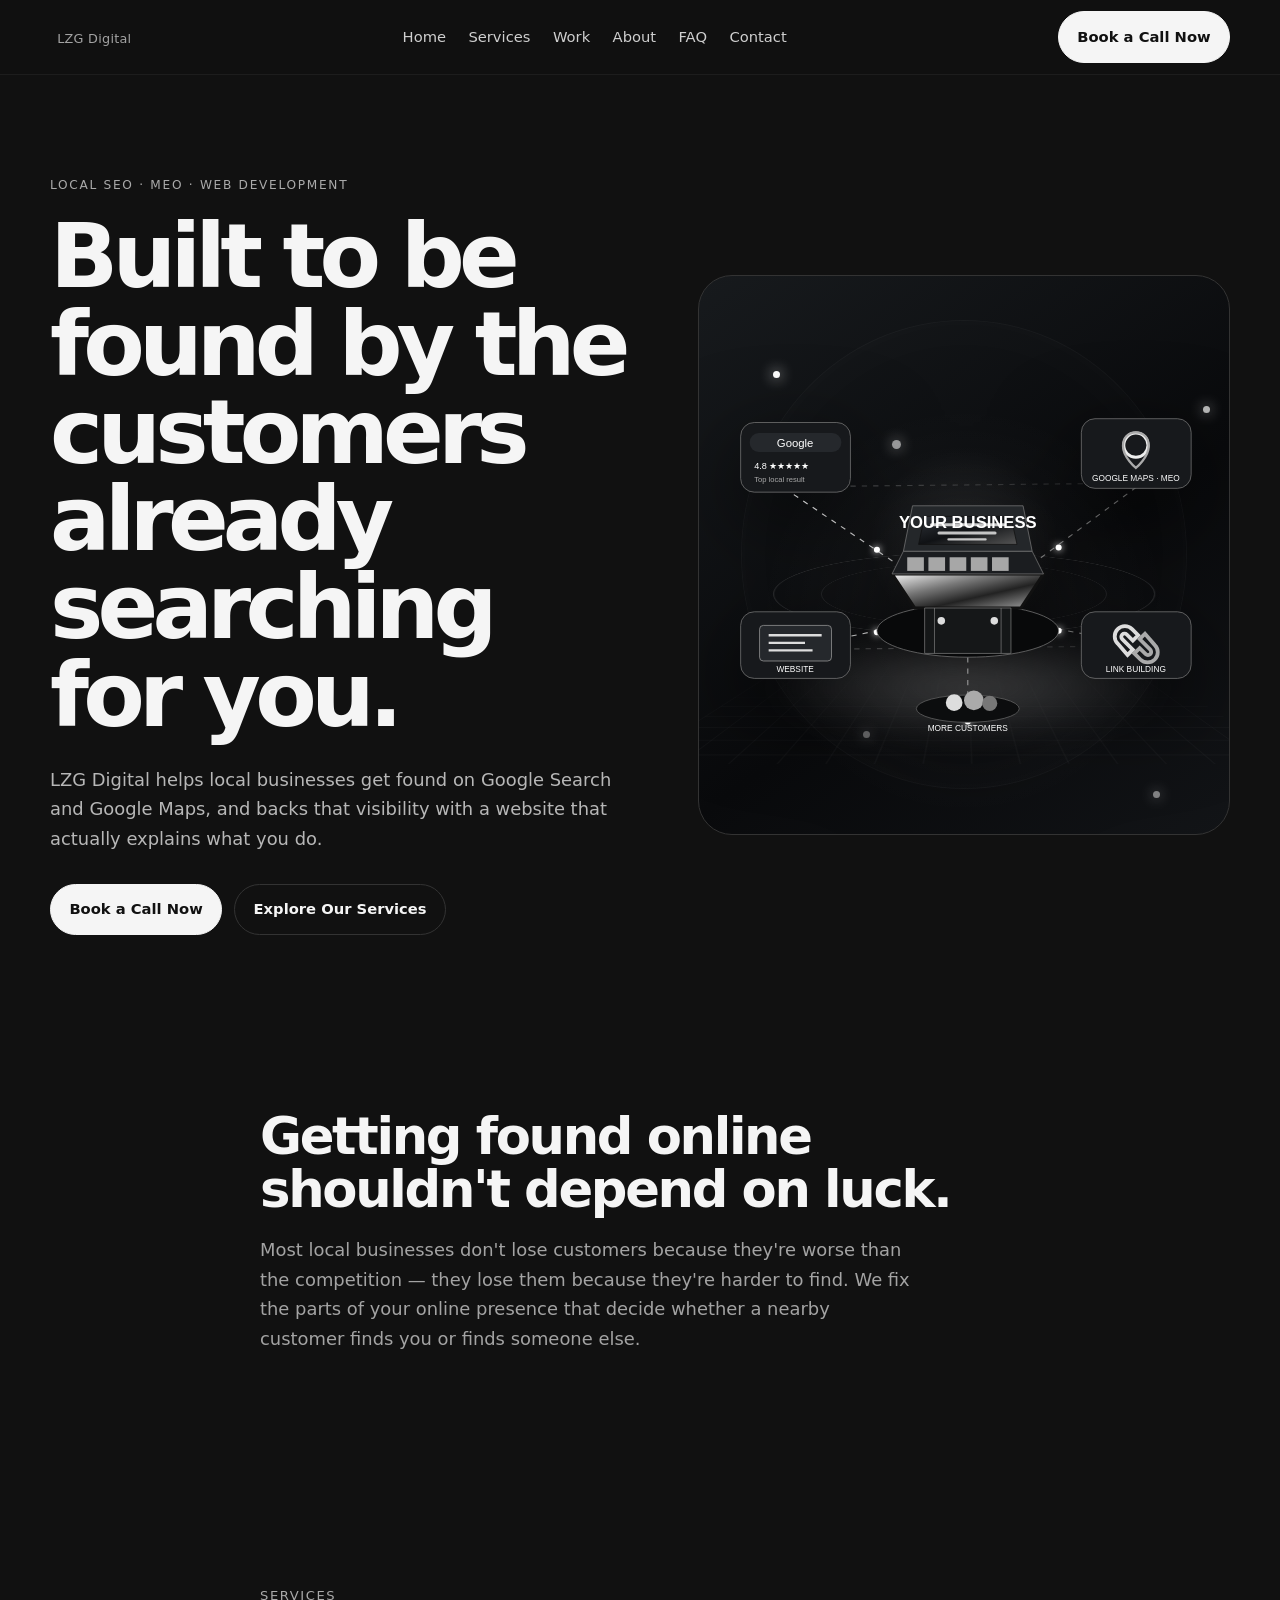
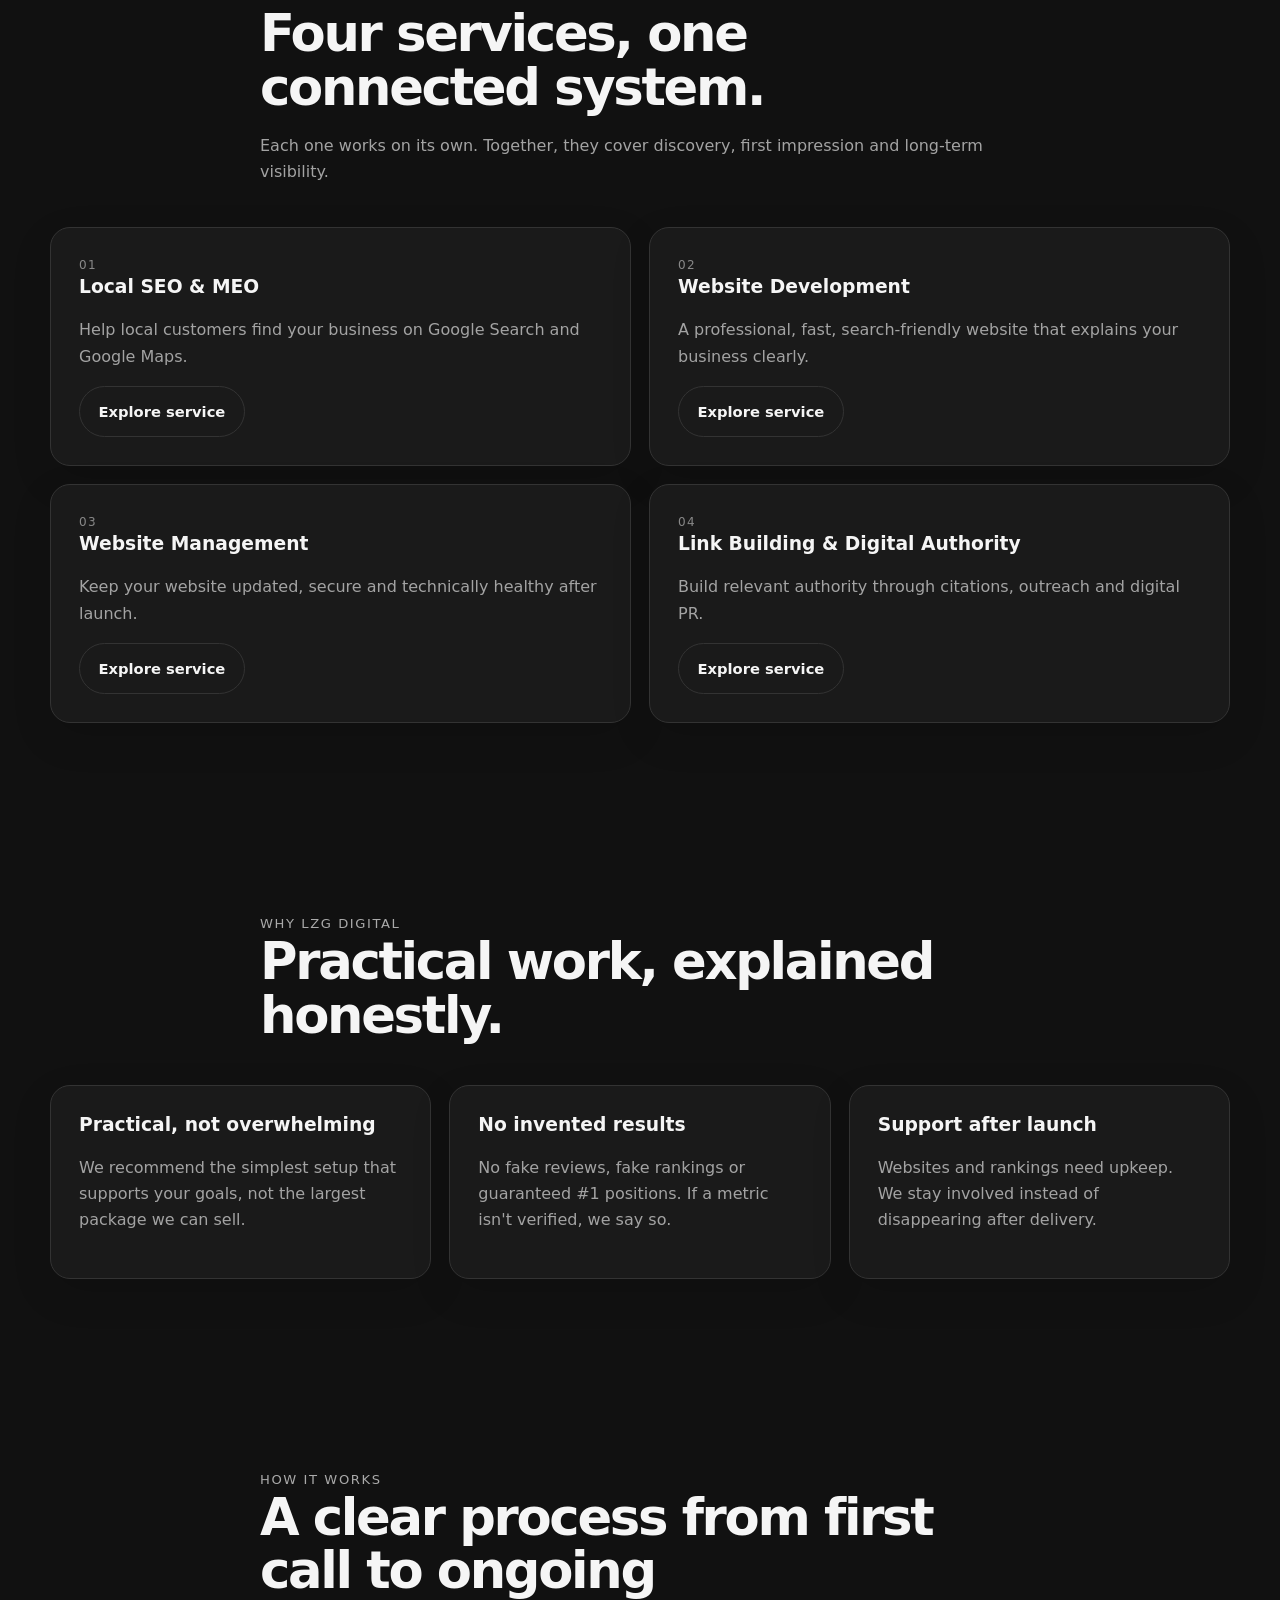
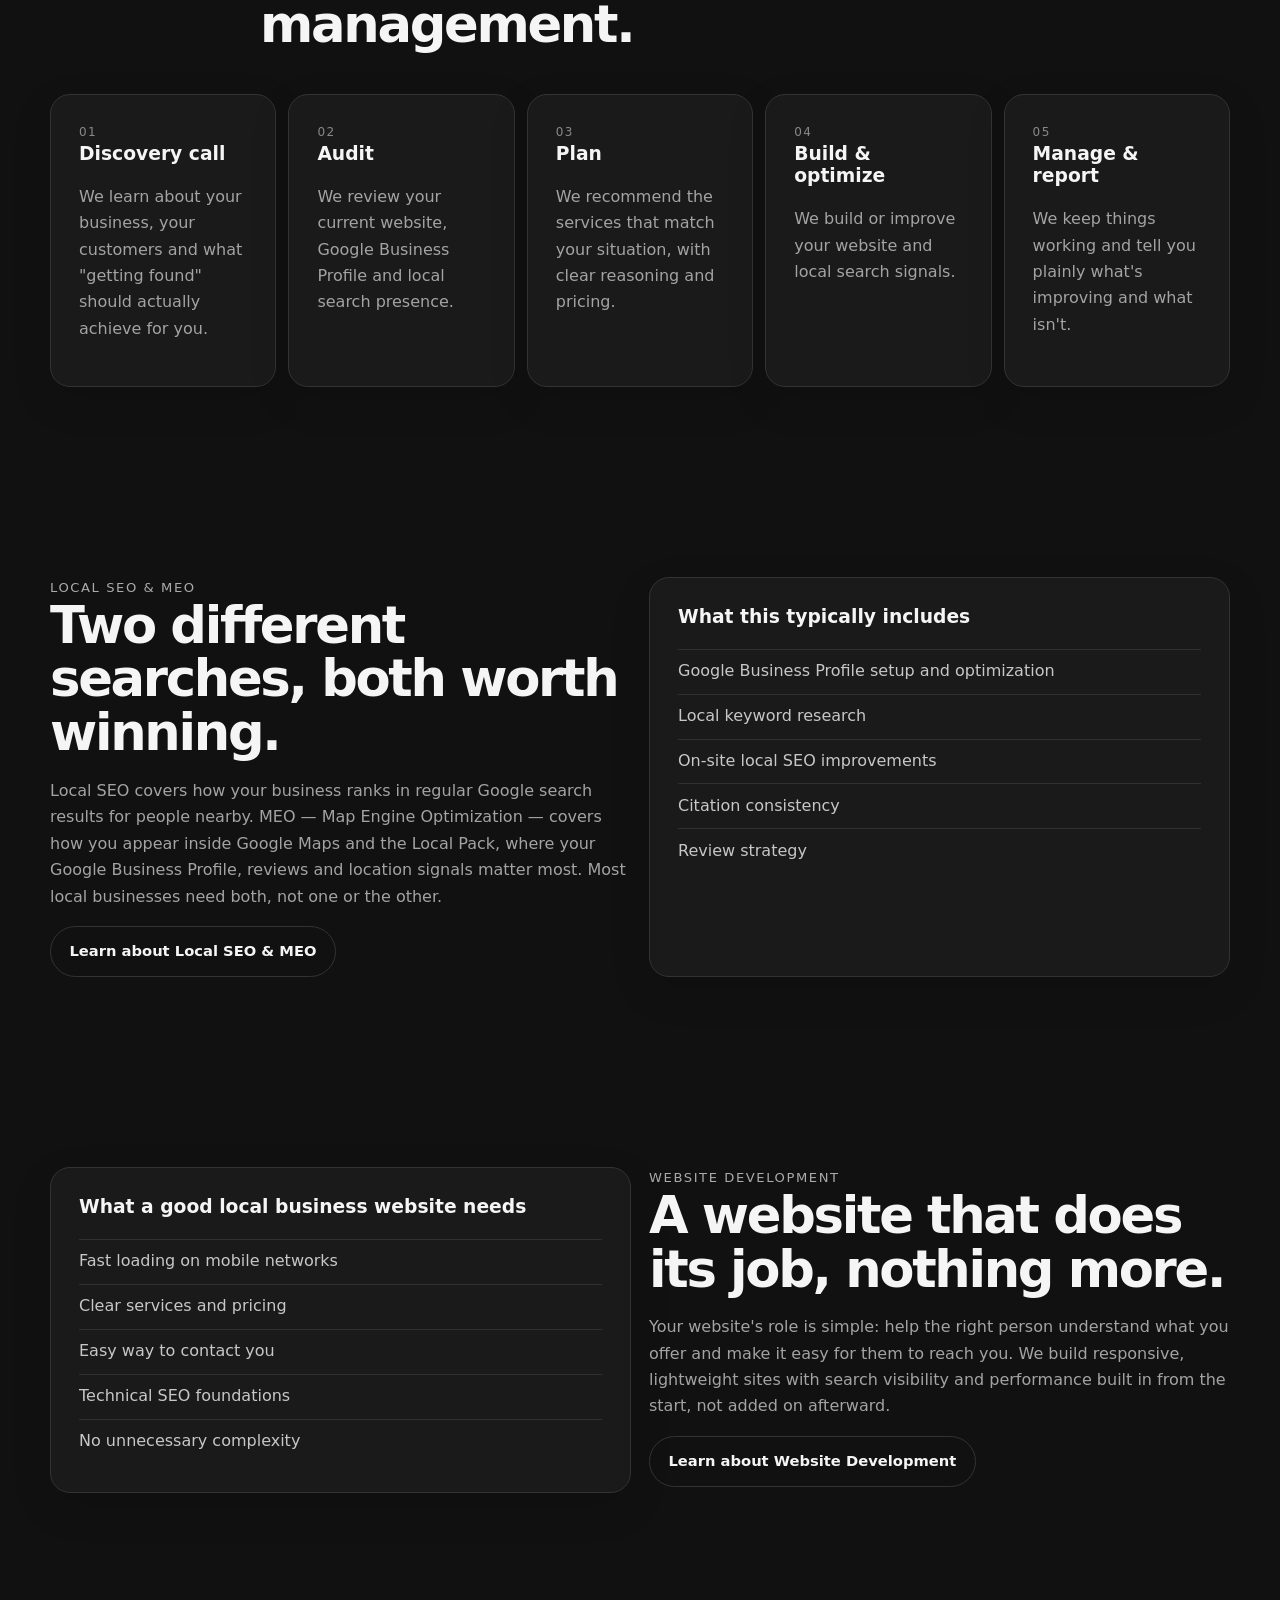
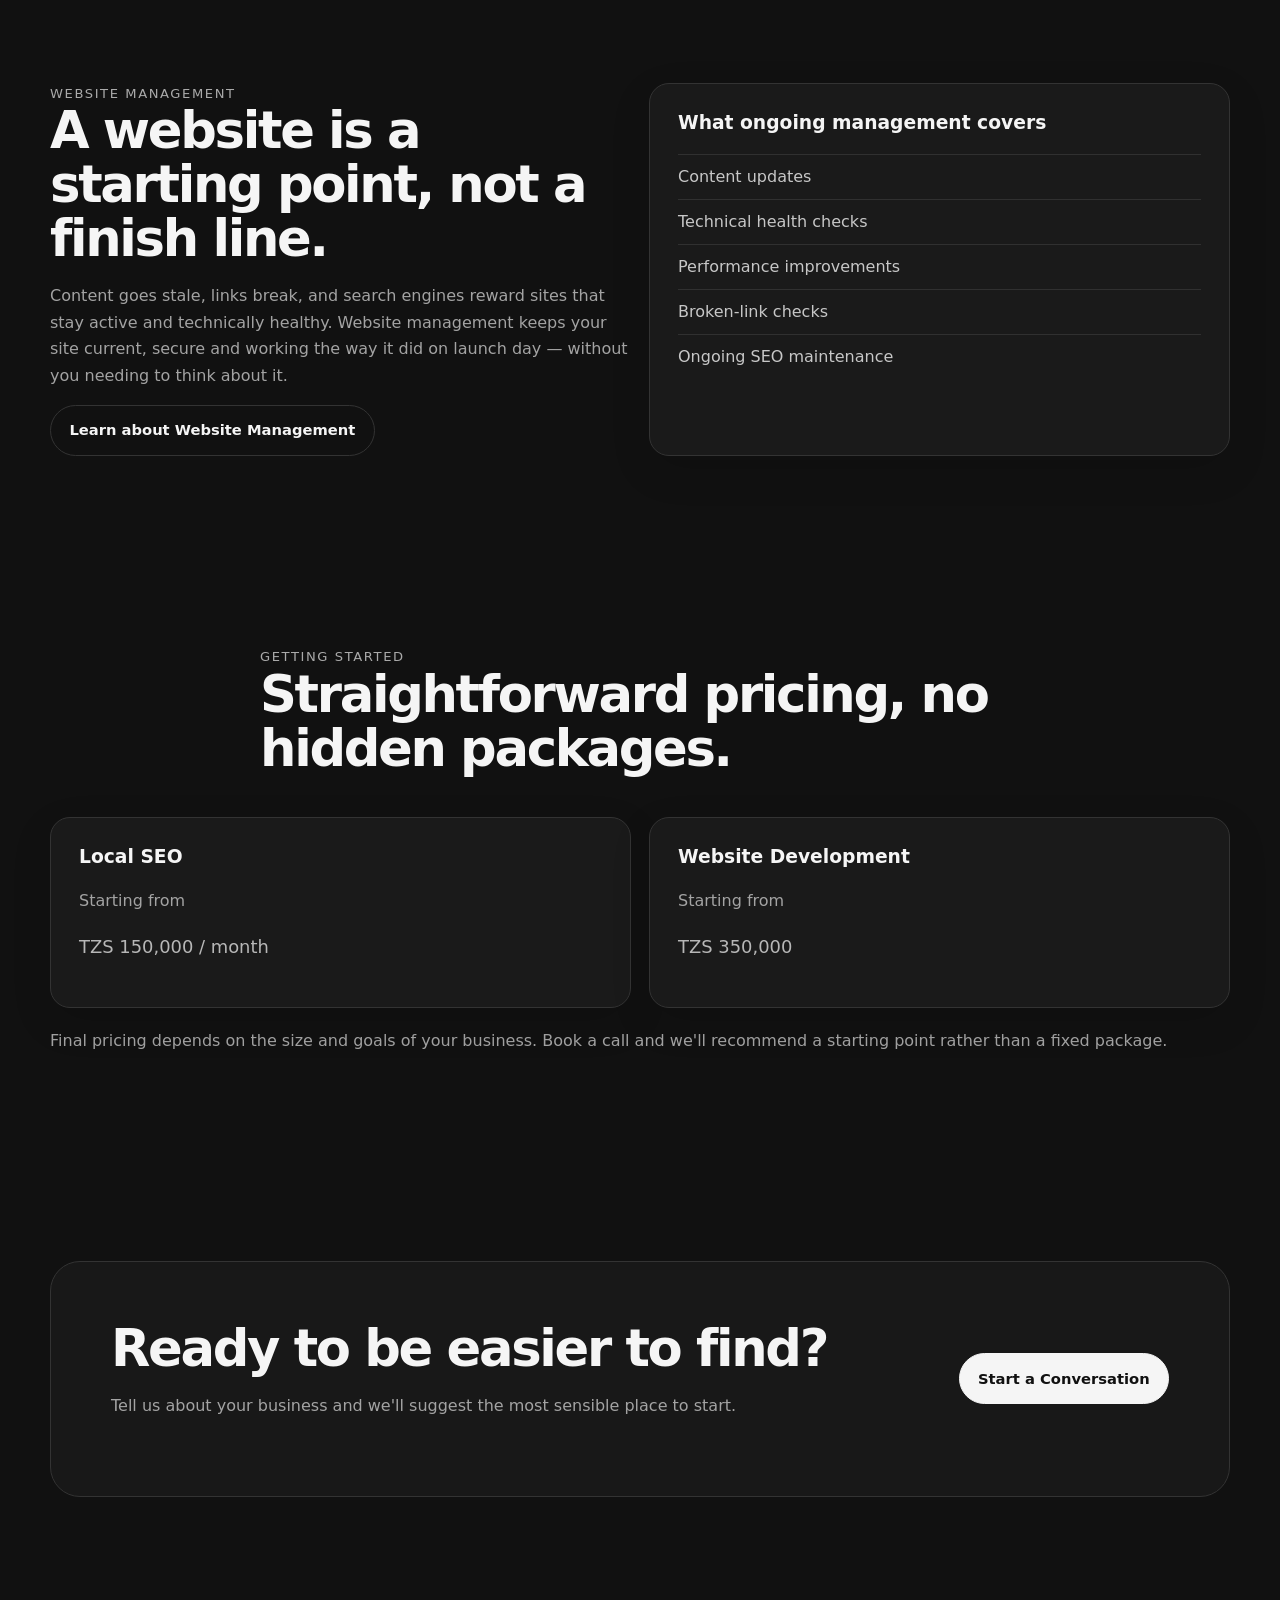
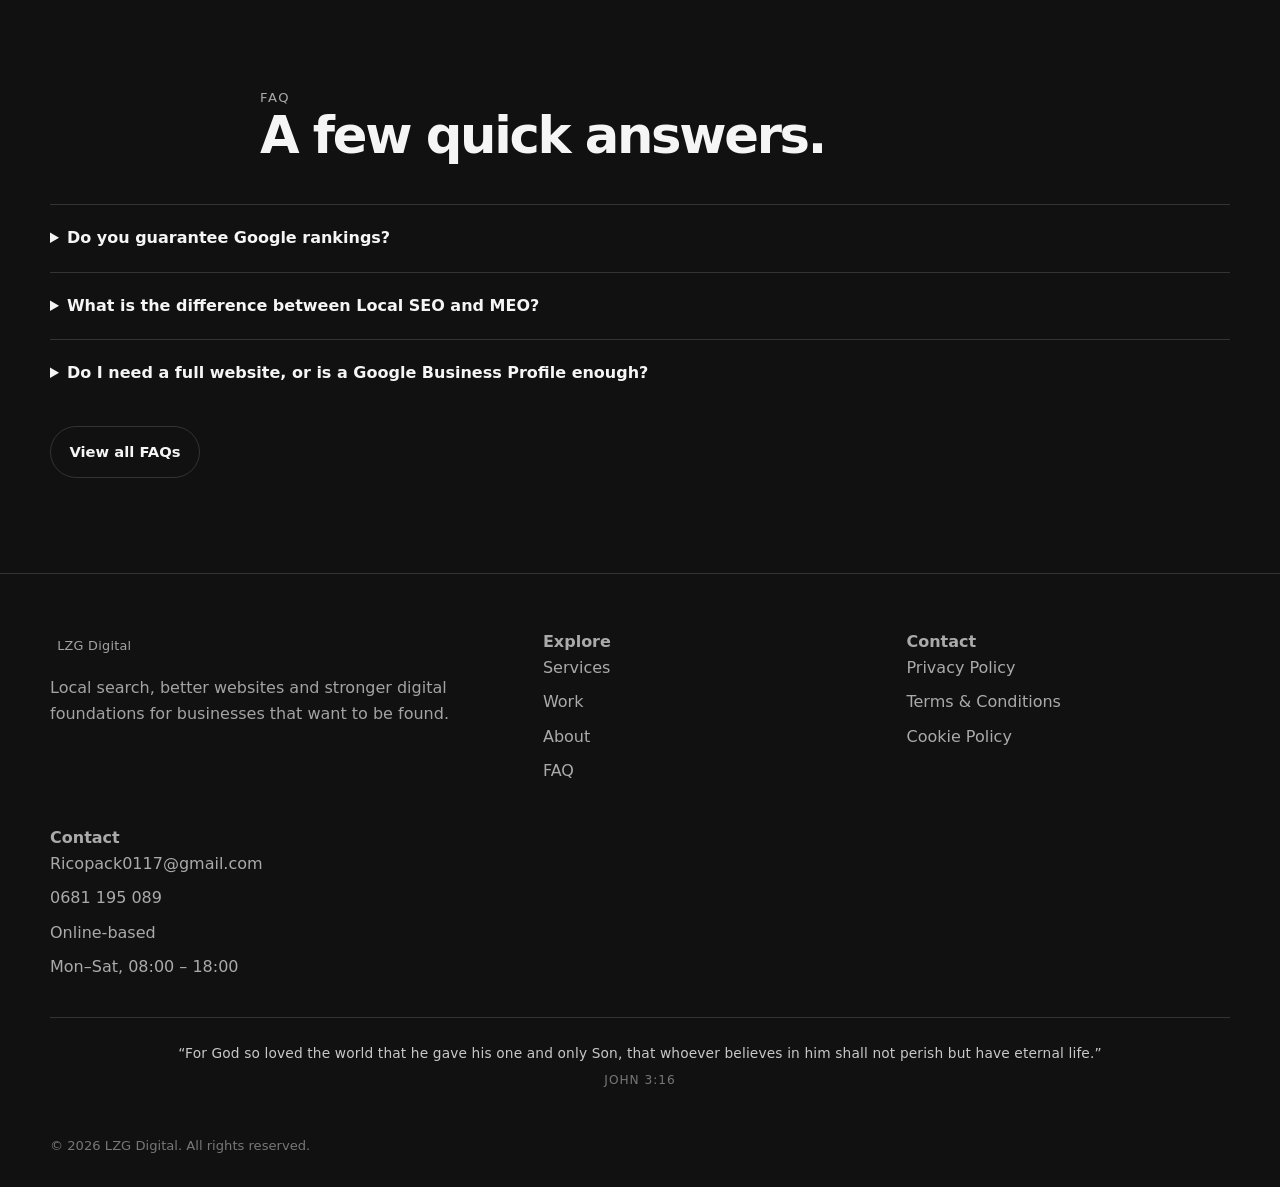
==== commit 8a297f62: "Add files via upload" ====
--- a/index.html
+++ b/index.html
@@ -162,7 +162,7 @@
 <footer><div class="container footer-grid">
 <div><div class="logo"><span data-brand>LZG Digital</span></div><p class="muted">Local search, better websites and stronger digital foundations for businesses that want to be found.</p></div>
 <div><strong>Explore</strong><div class="footer-links"><a href="services/">Services</a><a href="work/">Work</a><a href="about/">About</a><a href="faq/">FAQ</a></div></div>
-<div><strong>Contact</strong><div class="footer-links"><a data-email href="mailto:Ricopack0117@gmail.com">Ricopack0117@gmail.com</a><a data-phone href="tel:+255681195089">0681 195 089</a><span data-location>Online-based</span><span>Mon–Sat, 08:00 – 18:00</span></div></div>
+<div><strong>Contact</strong><div class="footer-links"><a href="/lzg-digital/legal/privacy-policy/">Privacy Policy</a><a href="/lzg-digital/legal/terms/">Terms &amp; Conditions</a><a href="/lzg-digital/legal/cookie-policy/">Cookie Policy</a></div></div><div><strong>Contact</strong><div class="footer-links"><a data-email href="mailto:Ricopack0117@gmail.com">Ricopack0117@gmail.com</a><a data-phone href="tel:+255681195089">0681 195 089</a><span data-location>Online-based</span><span>Mon–Sat, 08:00 – 18:00</span></div></div>
 </div><div class="container scripture">
 “For God so loved the world that he gave his one and only Son, that whoever believes in him shall not perish but have eternal life.”
 <cite>John 3:16</cite>
--- a/assets/css/style.css
+++ b/assets/css/style.css
@@ -101,3 +101,5 @@
 @media(max-width:900px){.hero-3d{min-height:500px}.growth-scene{max-width:650px}}
 @media(max-width:520px){.hero-3d{min-height:390px;border-radius:26px}.growth-scene{width:112%;margin-left:-6%}.hero-grid{inset:auto 4% 5%;height:28%}.orbit-a{width:86%;}.orbit-b{width:67%;}}
 @media(prefers-reduced-motion:reduce){.growth-scene,.floating-card,.store,.connection-lines path,.energy-points circle{animation:none!important}}
+
+.legal-page{padding:72px 0 96px}.legal-page h1{font-size:clamp(2.2rem,5vw,4rem);line-height:1.05;letter-spacing:-.045em;margin:0 0 16px}.legal-page .lead{color:var(--muted);max-width:760px;font-size:1.08rem}.legal-card{margin-top:34px;background:var(--surface);border:1px solid var(--line);border-radius:var(--radius);padding:28px}.legal-card h2{margin-top:30px}.legal-card h2:first-child{margin-top:0}.legal-card p,.legal-card li{color:#d2d2d2}.legal-card ul{padding-left:22px}.legal-meta{font-size:.9rem;color:var(--muted)}
